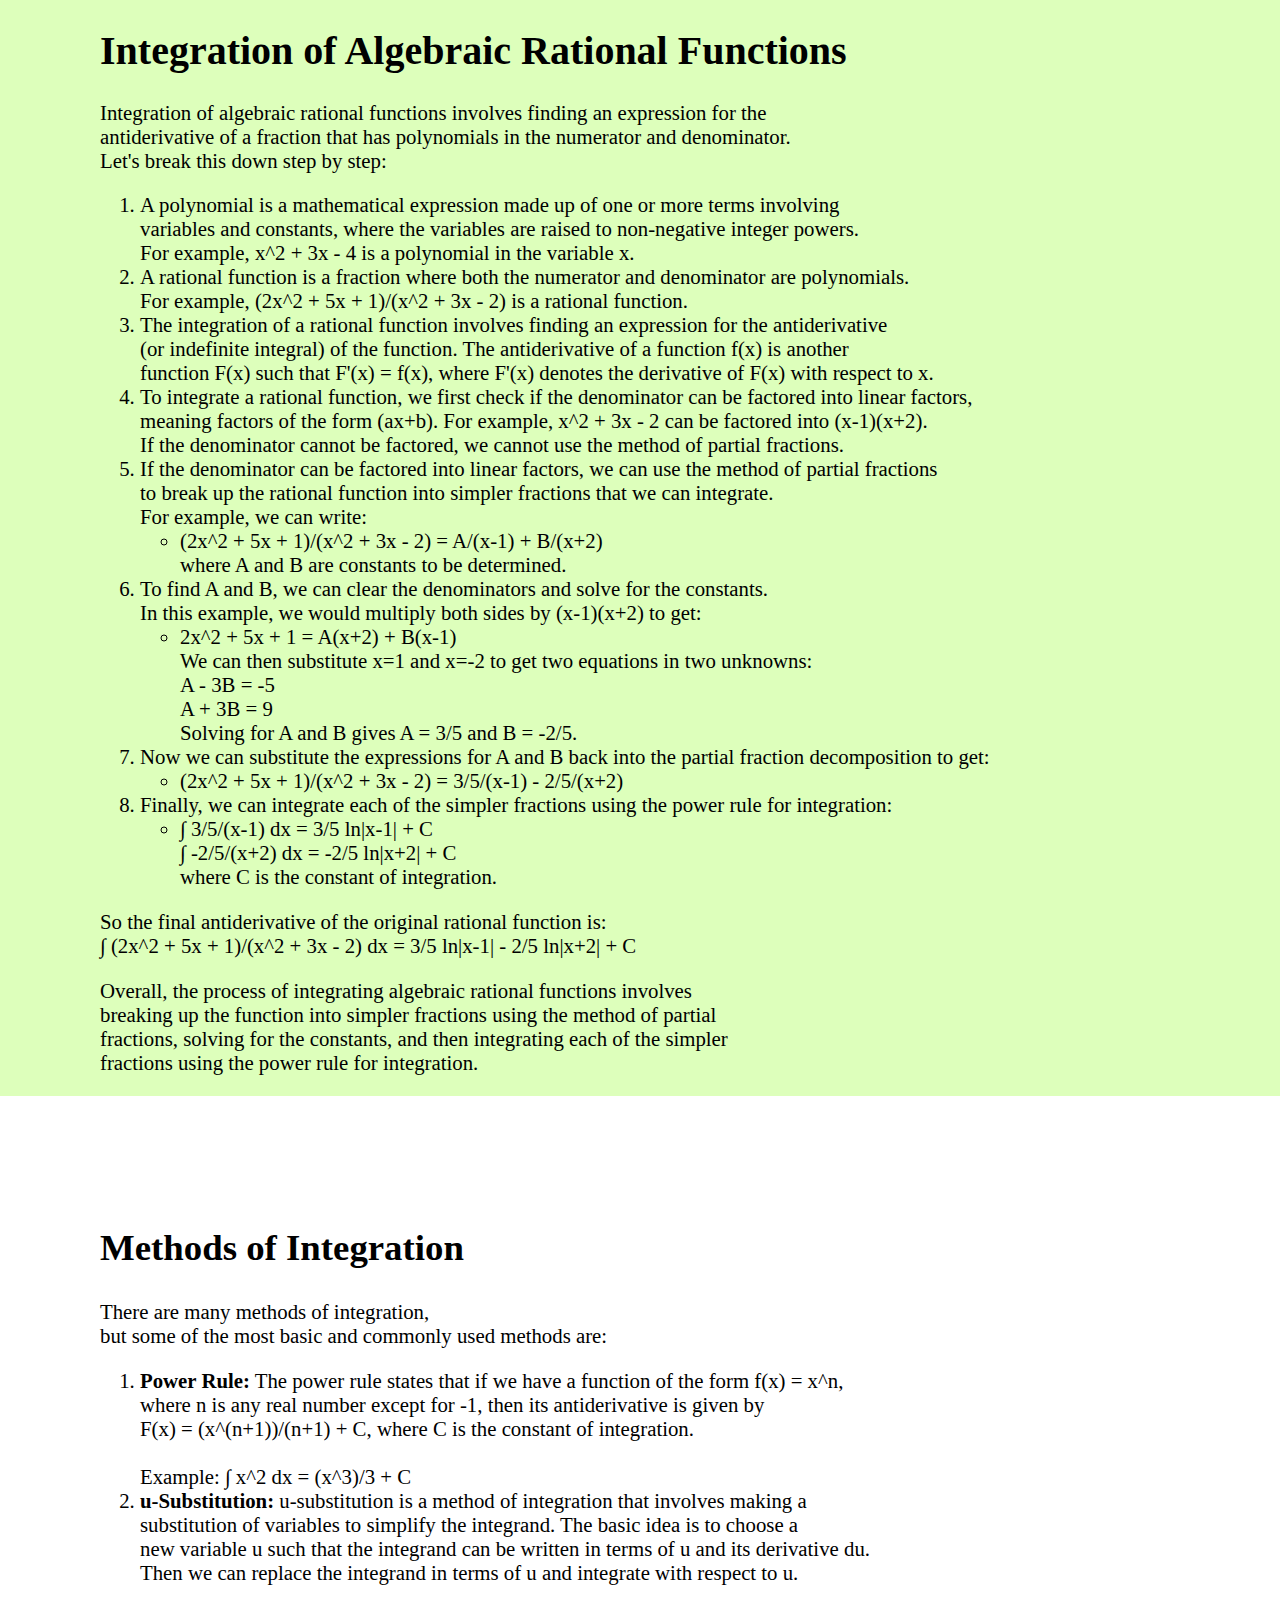
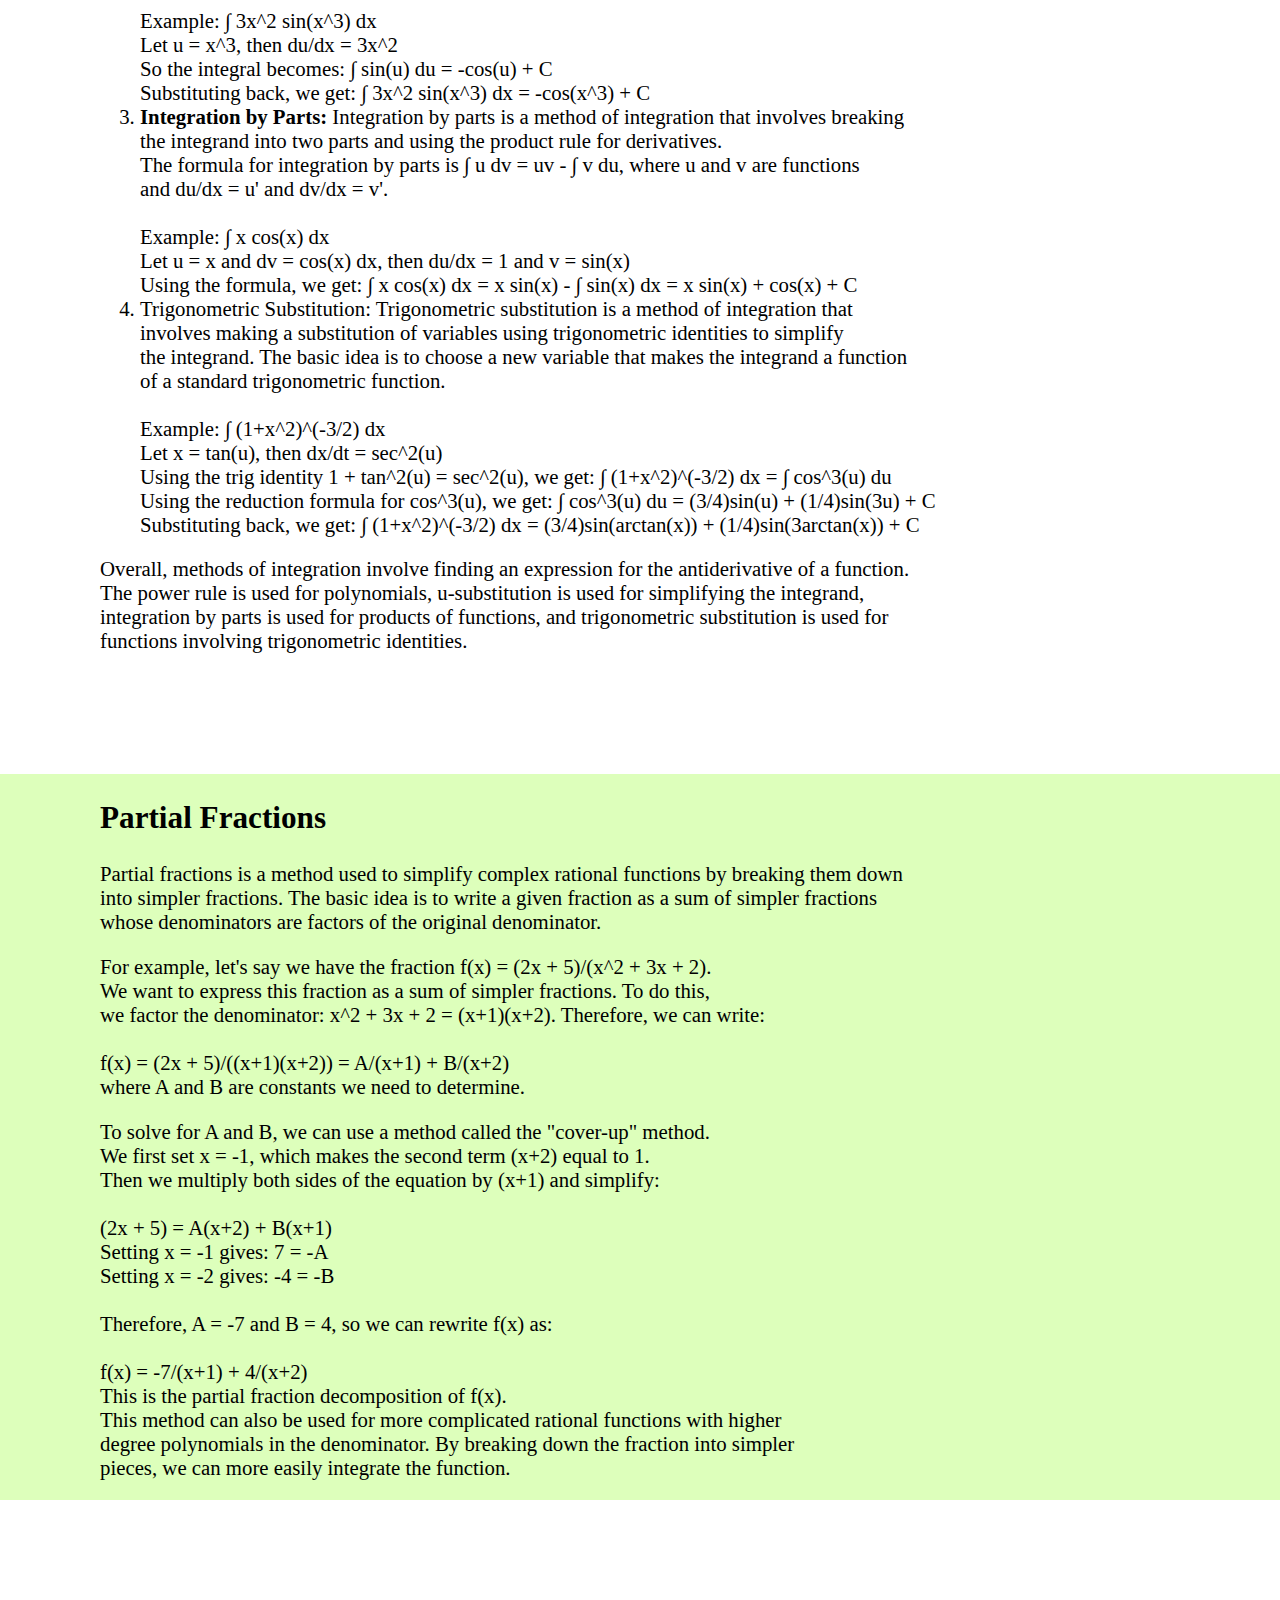
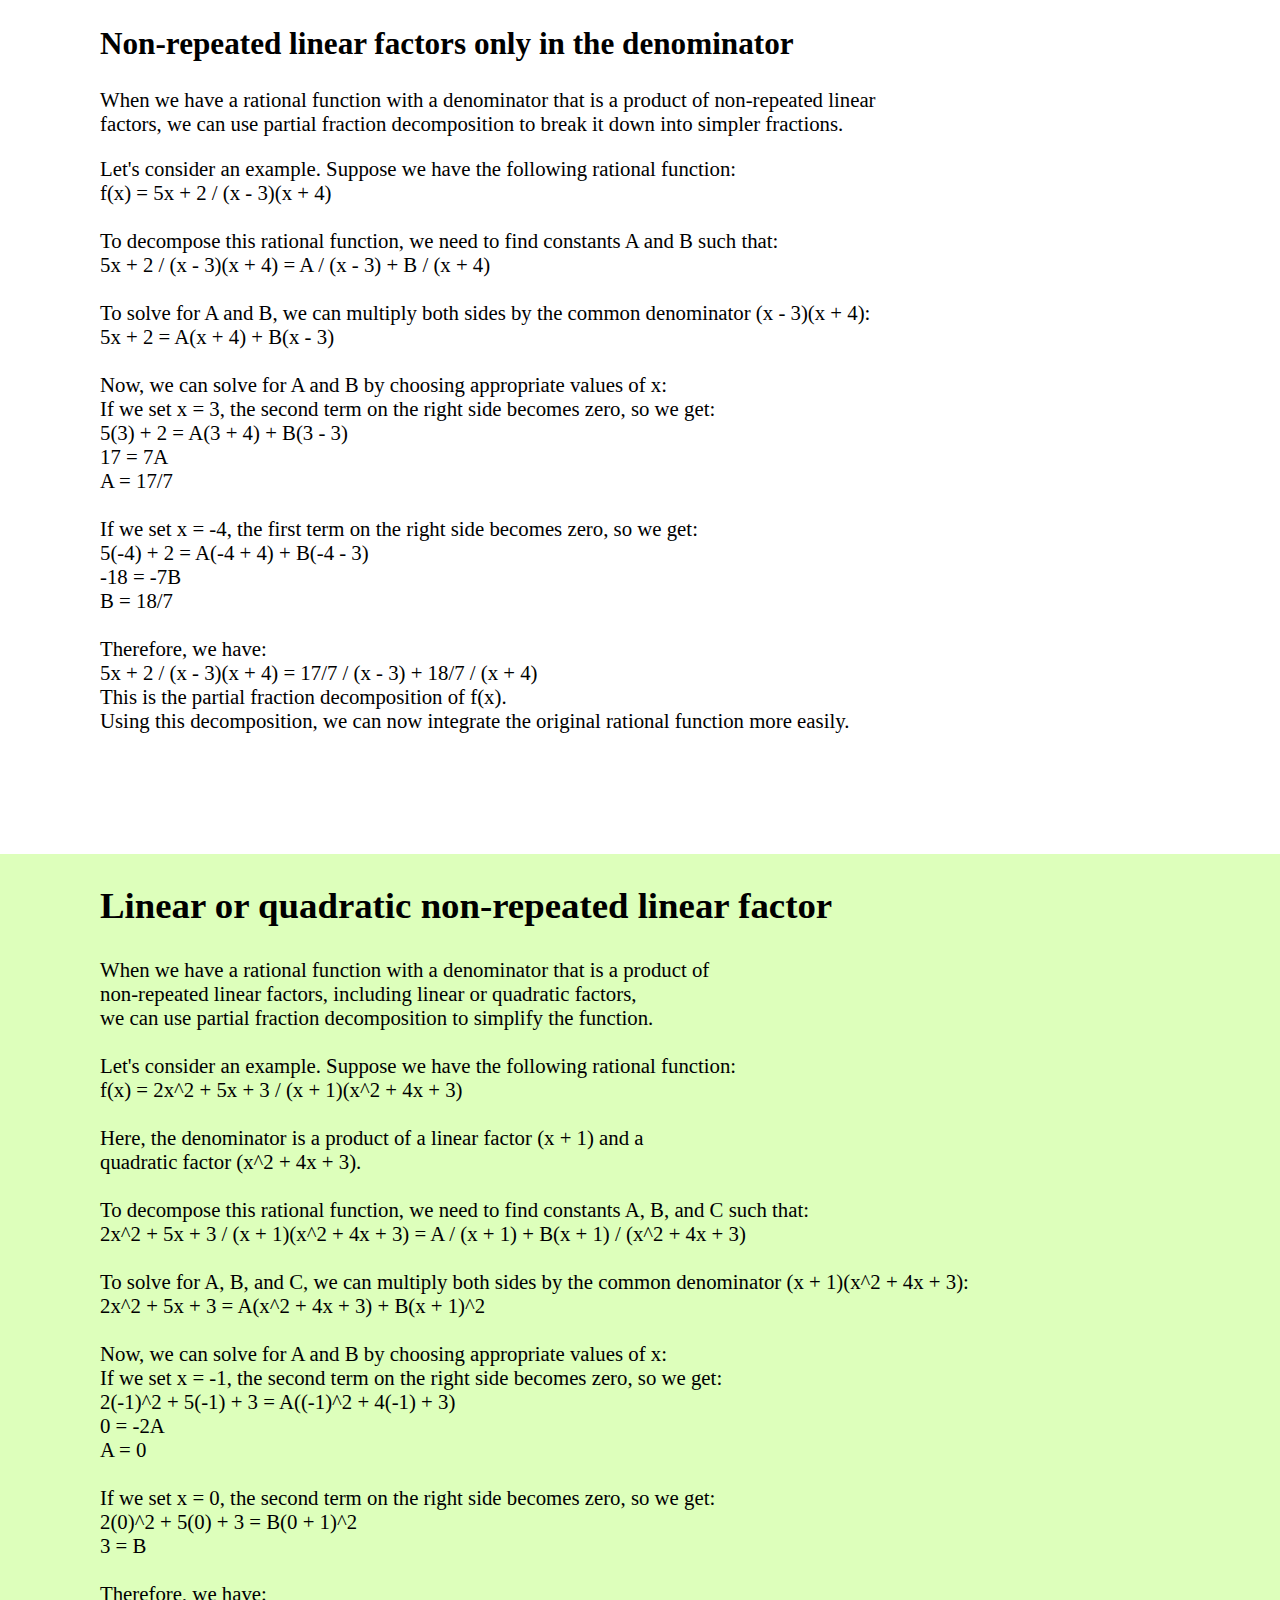
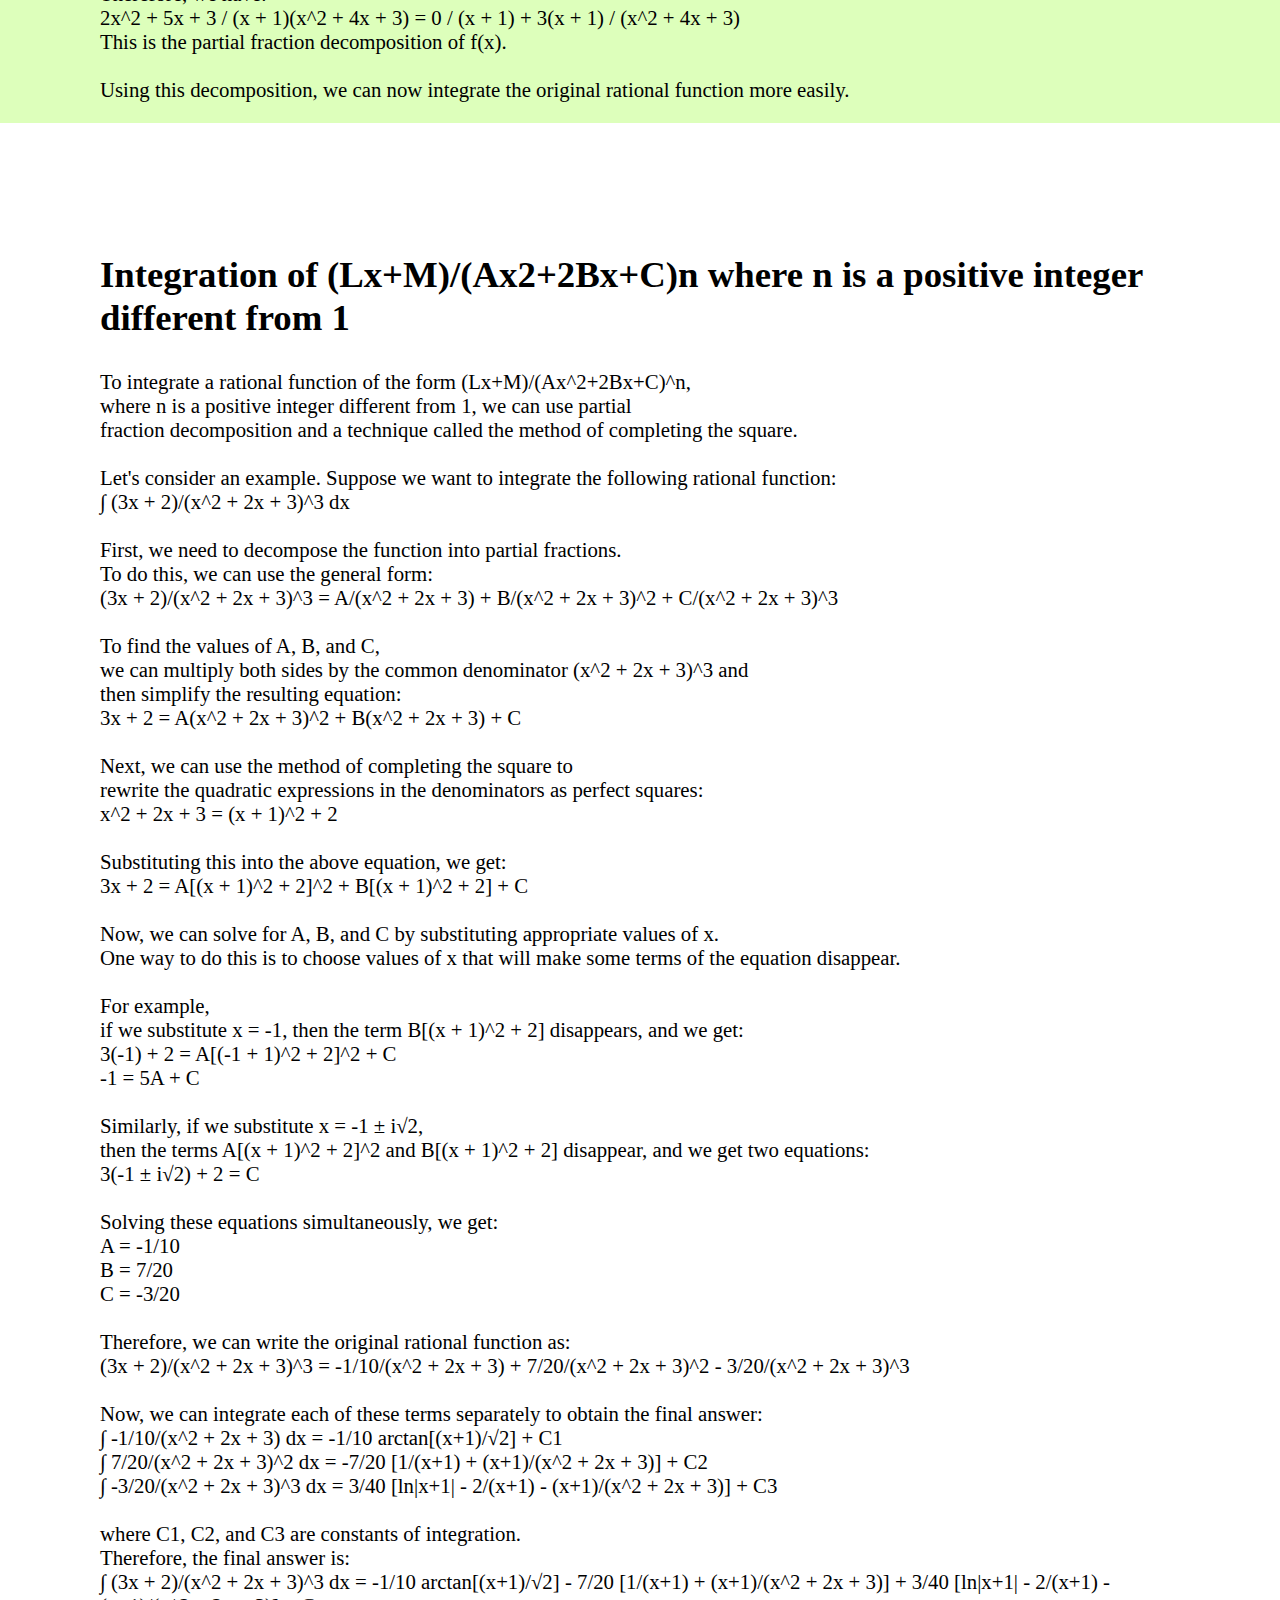
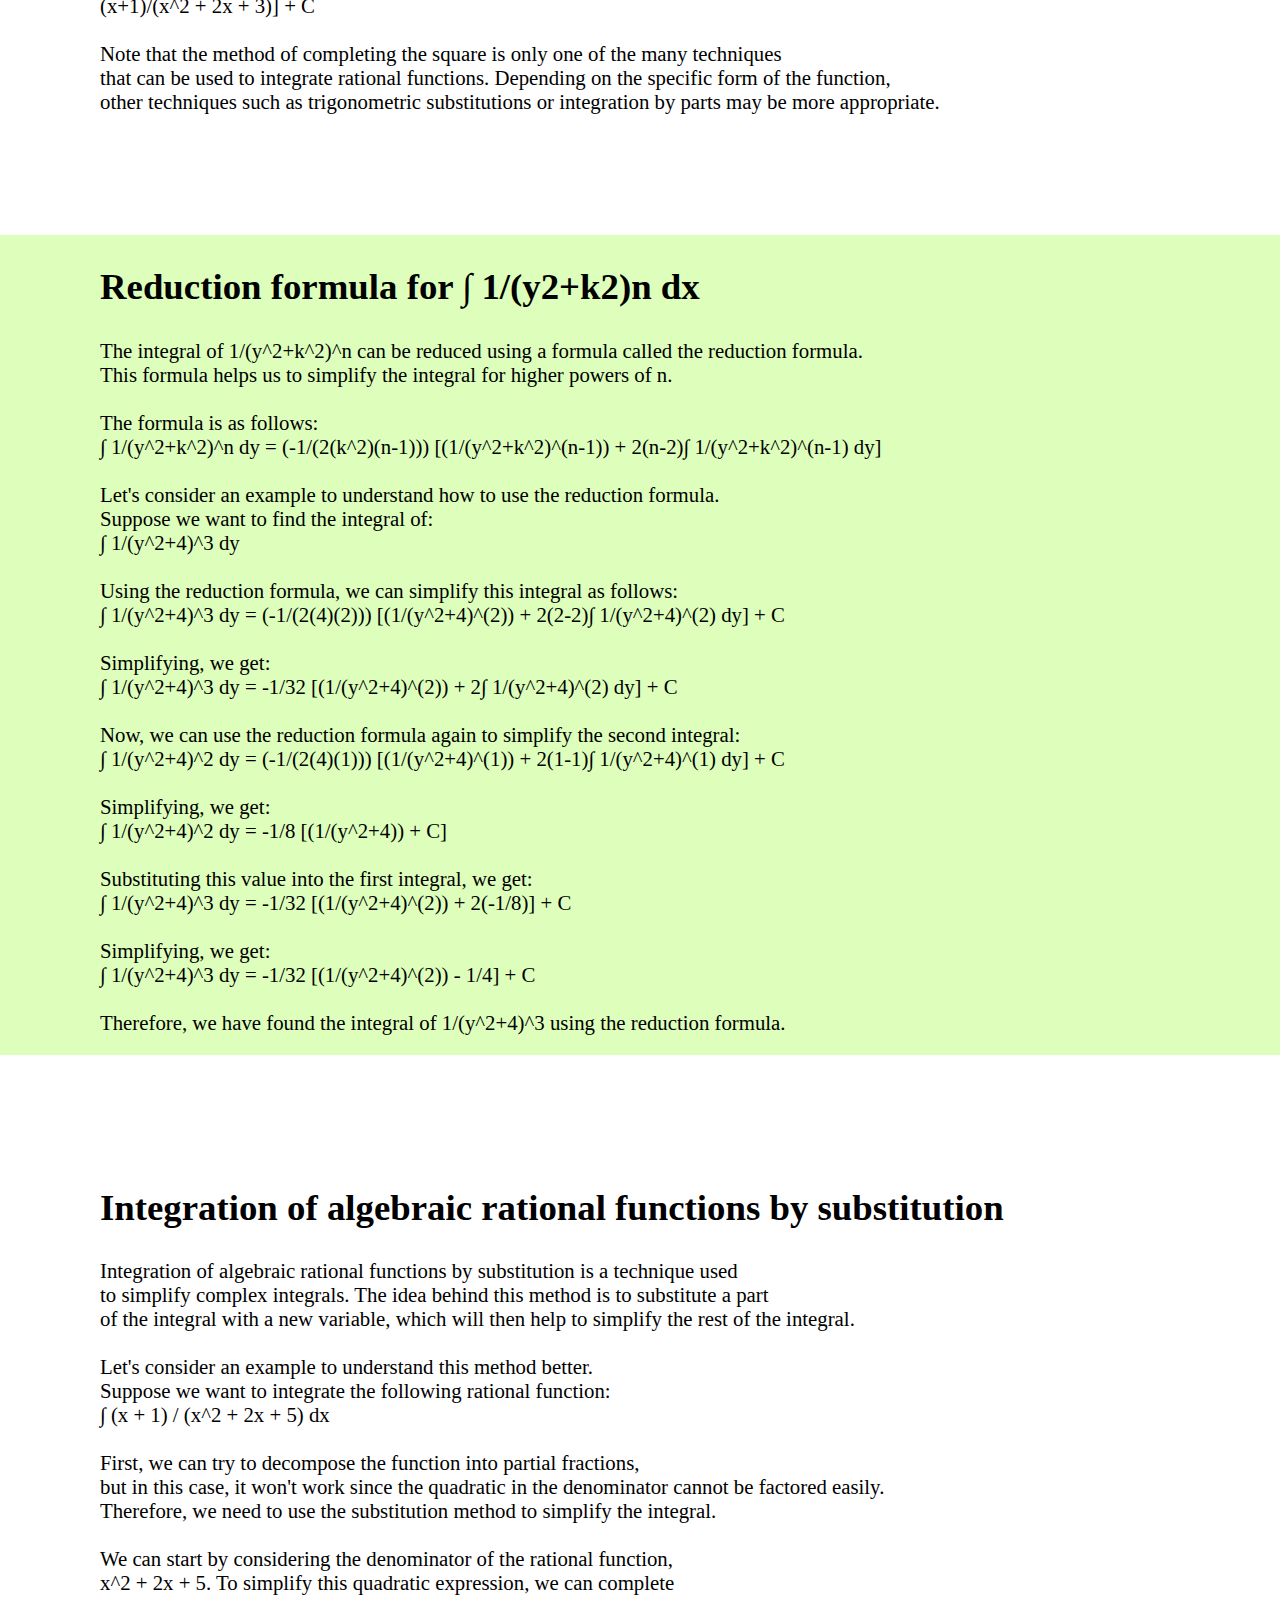
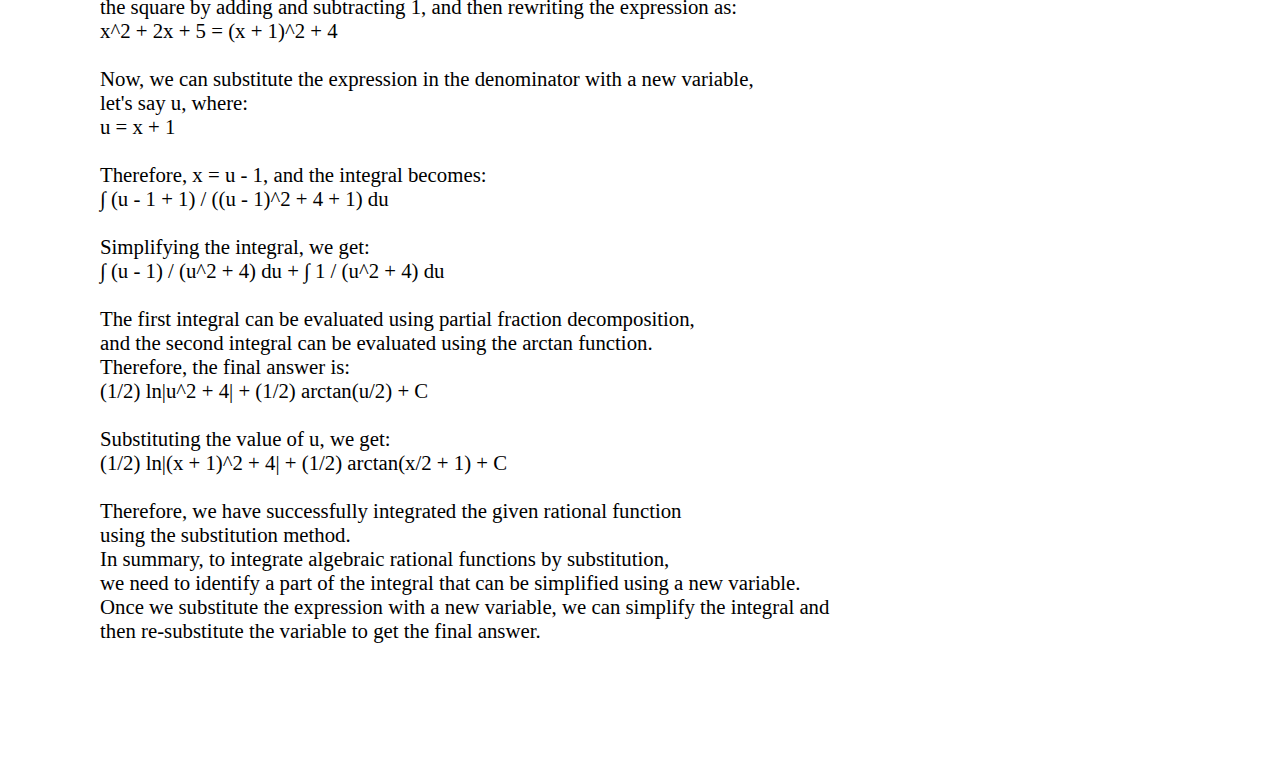
==== index.html @ 9a764263 "name of file changes" ====
<!DOCTYPE html>
<html lang="en">
<head>
    <meta charset="UTF-8">
    <title>Nyay D.G.</title>
    <link rel="stylesheet" href="styles.css">
</head>
<body>
    <div class="colored-section content-data">
        <h1>Integration of Algebraic Rational Functions</h1>
        <p>Integration of algebraic rational functions involves finding an expression for the <br>
            antiderivative of a fraction that has polynomials in the numerator and denominator. <br>
            Let's break this down step by step:
        </p>
        <ol>
            <li>A polynomial is a mathematical expression made up of one or more terms involving <br>
                variables and constants, where the variables are raised to non-negative integer powers. <br>
                For example, x^2 + 3x - 4 is a polynomial in the variable x.
            </li>
            <li>
                A rational function is a fraction where both the numerator and denominator are polynomials. <br>
                For example, (2x^2 + 5x + 1)/(x^2 + 3x - 2) is a rational function.
            </li>
            <li>
                The integration of a rational function involves finding an expression for the antiderivative <br>
                (or indefinite integral) of the function. The antiderivative of a function f(x) is another <br>
                function F(x) such that F'(x) = f(x), where F'(x) denotes the derivative of F(x) with respect to x.
            </li>
            <li>
                To integrate a rational function, we first check if the denominator can be factored into linear factors, <br>
                meaning factors of the form (ax+b). For example, x^2 + 3x - 2 can be factored into (x-1)(x+2). <br>
                If the denominator cannot be factored, we cannot use the method of partial fractions.
            </li>
            <li>
                If the denominator can be factored into linear factors, we can use the method of partial fractions <br>
                to break up the rational function into simpler fractions that we can integrate. <br>
                For example, we can write: <br>
                <ul>
                    <li>
                        (2x^2 + 5x + 1)/(x^2 + 3x - 2) = A/(x-1) + B/(x+2) <br>
                        where A and B are constants to be determined.
                    </li>
                </ul>
            </li>
            <li>
                To find A and B, we can clear the denominators and solve for the constants. <br>
                In this example, we would multiply both sides by (x-1)(x+2) to get:
                <ul>
                    <li>
                        2x^2 + 5x + 1 = A(x+2) + B(x-1) <br>
                        We can then substitute x=1 and x=-2 to get two equations in two unknowns: <br>
                        A - 3B = -5 <br>
                        A + 3B = 9 <br>
                        Solving for A and B gives A = 3/5 and B = -2/5.
                    </li>
                </ul>
            </li>
            <li>
                Now we can substitute the expressions for A and B back into the partial fraction decomposition to get:
                <ul>
                    <li>
                        (2x^2 + 5x + 1)/(x^2 + 3x - 2) = 3/5/(x-1) - 2/5/(x+2)
                    </li>
                </ul>
            </li>
            <li>
                Finally, we can integrate each of the simpler fractions using the power rule for integration:
                <ul>
                    <li>
                        ∫ 3/5/(x-1) dx = 3/5 ln|x-1| + C <br>
                        ∫ -2/5/(x+2) dx = -2/5 ln|x+2| + C <br>
                        where C is the constant of integration.
                    </li>
                </ul>
            </li>
        </ol>
        <p>
            So the final antiderivative of the original rational function is: <br>
            ∫ (2x^2 + 5x + 1)/(x^2 + 3x - 2) dx = 3/5 ln|x-1| - 2/5 ln|x+2| + C
        </p>
        <p>Overall, the process of integrating algebraic rational functions involves <br>
            breaking up the function into simpler fractions using the method of partial <br>
            fractions, solving for the constants, and then integrating each of the simpler <br>
            fractions using the power rule for integration.
        </p>
    </div>
    <div class="white-colored content-data">
        <h2 class="sub-heading">Methods of Integration</h2>
        <p>There are many methods of integration, <br>
            but some of the most basic and commonly used methods are:
        </p>
        <ol>
            <li>
                <strong>Power Rule:</strong> The power rule states that if we have a function of the form f(x) = x^n, <br>
                where n is any real number except for -1, then its antiderivative is given by <br>
                F(x) = (x^(n+1))/(n+1) + C, where C is the constant of integration. <br><br>

                Example: ∫ x^2 dx = (x^3)/3 + C
            </li>
            <li>
                <strong>u-Substitution:</strong> u-substitution is a method of integration that involves making a <br>
                substitution of variables to simplify the integrand. The basic idea is to choose a <br>
                new variable u such that the integrand can be written in terms of u and its derivative du. <br>
                Then we can replace the integrand in terms of u and integrate with respect to u. <br><br>

                Example: ∫ 3x^2 sin(x^3) dx <br>
                Let u = x^3, then du/dx = 3x^2 <br>
                So the integral becomes: ∫ sin(u) du = -cos(u) + C <br>
                Substituting back, we get: ∫ 3x^2 sin(x^3) dx = -cos(x^3) + C
            </li>
            <li>
                <strong>Integration by Parts:</strong> Integration by parts is a method of integration that involves breaking <br>
                the integrand into two parts and using the product rule for derivatives. <br>
                The formula for integration by parts is ∫ u dv = uv - ∫ v du, where u and v are functions <br>
                and du/dx = u' and dv/dx = v'. <br><br>

                Example: ∫ x cos(x) dx <br>
                Let u = x and dv = cos(x) dx, then du/dx = 1 and v = sin(x) <br>
                Using the formula, we get: ∫ x cos(x) dx = x sin(x) - ∫ sin(x) dx = x sin(x) + cos(x) + C
            </li>
            <li>
                Trigonometric Substitution: Trigonometric substitution is a method of integration that <br>
                involves making a substitution of variables using trigonometric identities to simplify <br>
                the integrand. The basic idea is to choose a new variable that makes the integrand a function <br>
                of a standard trigonometric function. <br><br>
                Example: ∫ (1+x^2)^(-3/2) dx <br>
                Let x = tan(u), then dx/dt = sec^2(u) <br>
                Using the trig identity 1 + tan^2(u) = sec^2(u), we get: ∫ (1+x^2)^(-3/2) dx = ∫ cos^3(u) du <br>
                Using the reduction formula for cos^3(u), we get: ∫ cos^3(u) du = (3/4)sin(u) + (1/4)sin(3u) + C <br>
                Substituting back, we get: ∫ (1+x^2)^(-3/2) dx = (3/4)sin(arctan(x)) + (1/4)sin(3arctan(x)) + C
            </li>
        </ol>
        <p>
            Overall, methods of integration involve finding an expression for the antiderivative of a function. <br>
            The power rule is used for polynomials, u-substitution is used for simplifying the integrand, <br>
            integration by parts is used for products of functions, and trigonometric substitution is used for <br>
            functions involving trigonometric identities.
        </p>
    </div>
    <div class="colored-section content-data">
        <h2>Partial Fractions</h2>
        <p>Partial fractions is a method used to simplify complex rational functions by breaking them down <br>
            into simpler fractions. The basic idea is to write a given fraction as a sum of simpler fractions <br>
            whose denominators are factors of the original denominator.
        </p>
        <p>For example, let's say we have the fraction f(x) = (2x + 5)/(x^2 + 3x + 2). <br>
            We want to express this fraction as a sum of simpler fractions. To do this, <br>
            we factor the denominator: x^2 + 3x + 2 = (x+1)(x+2). Therefore, we can write: <br><br>
            f(x) = (2x + 5)/((x+1)(x+2)) = A/(x+1) + B/(x+2) <br>
            where A and B are constants we need to determine.
        </p>
        <p>
            To solve for A and B, we can use a method called the "cover-up" method. <br>
            We first set x = -1, which makes the second term (x+2) equal to 1. <br>
            Then we multiply both sides of the equation by (x+1) and simplify: <br><br>

            (2x + 5) = A(x+2) + B(x+1) <br>
            Setting x = -1 gives: 7 = -A <br>
            Setting x = -2 gives: -4 = -B <br><br>

            Therefore, A = -7 and B = 4, so we can rewrite f(x) as: <br><br>

            f(x) = -7/(x+1) + 4/(x+2) <br>
            This is the partial fraction decomposition of f(x). <br>
            This method can also be used for more complicated rational functions with higher <br>
            degree polynomials in the denominator. By breaking down the fraction into simpler <br>
            pieces, we can more easily integrate the function.
        </p>
    </div>
    <div class="white-colored content-data">
        <h2>Non-repeated linear factors only in the denominator</h2>
        <p>
            When we have a rational function with a denominator that is a product of non-repeated linear <br>
            factors, we can use partial fraction decomposition to break it down into simpler fractions.
        </p>
        <p>
            Let's consider an example. Suppose we have the following rational function: <br>
            f(x) = 5x + 2 / (x - 3)(x + 4) <br><br>
                    
            To decompose this rational function, we need to find constants A and B such that: <br>      
            5x + 2 / (x - 3)(x + 4) = A / (x - 3) + B / (x + 4) <br><br>
                    
            To solve for A and B, we can multiply both sides by the common denominator (x - 3)(x + 4): <br>
            5x + 2 = A(x + 4) + B(x - 3) <br><br>
                    
            Now, we can solve for A and B by choosing appropriate values of x: <br>
                    
            If we set x = 3, the second term on the right side becomes zero, so we get: <br>
            5(3) + 2 = A(3 + 4) + B(3 - 3) <br>
                    
            17 = 7A <br>
                    
            A = 17/7 <br><br>
                    
            If we set x = -4, the first term on the right side becomes zero, so we get: <br>
            5(-4) + 2 = A(-4 + 4) + B(-4 - 3) <br>
                    
            -18 = -7B <br>
                    
            B = 18/7 <br><br>
                    
            Therefore, we have: <br>
            5x + 2 / (x - 3)(x + 4) = 17/7 / (x - 3) + 18/7 / (x + 4) <br>
                    
            This is the partial fraction decomposition of f(x). <br>
            Using this decomposition, we can now integrate the original rational function more easily.
        </p>
    </div>
    <div class="colored-section content-data">
        <h2 class="sub-heading">Linear or quadratic non-repeated linear factor</h2>
        <p>
            When we have a rational function with a denominator that is a product of <br>
            non-repeated linear factors, including linear or quadratic factors, <br>
            we can use partial fraction decomposition to simplify the function. <br><br>

            Let's consider an example. Suppose we have the following rational function: <br>
            f(x) = 2x^2 + 5x + 3 / (x + 1)(x^2 + 4x + 3) <br><br>

            Here, the denominator is a product of a linear factor (x + 1) and a <br>
            quadratic factor (x^2 + 4x + 3).<br><br>
        
            To decompose this rational function, we need to find constants A, B, and C such that:<br>
            2x^2 + 5x + 3 / (x + 1)(x^2 + 4x + 3) = A / (x + 1) + B(x + 1) / (x^2 + 4x + 3)<br><br>

            To solve for A, B, and C, we can multiply both sides by the common denominator (x + 1)(x^2 + 4x + 3):<br>
            2x^2 + 5x + 3 = A(x^2 + 4x + 3) + B(x + 1)^2<br><br>

            Now, we can solve for A and B by choosing appropriate values of x:<br>
            If we set x = -1, the second term on the right side becomes zero, so we get:<br>
            2(-1)^2 + 5(-1) + 3 = A((-1)^2 + 4(-1) + 3)<br>
            0 = -2A<br>
            A = 0<br><br>

            If we set x = 0, the second term on the right side becomes zero, so we get:<br>
            2(0)^2 + 5(0) + 3 = B(0 + 1)^2<br>
            3 = B<br><br>

            Therefore, we have:<br>
            2x^2 + 5x + 3 / (x + 1)(x^2 + 4x + 3) = 0 / (x + 1) + 3(x + 1) / (x^2 + 4x + 3)<br>
            This is the partial fraction decomposition of f(x).<br><br>

            Using this decomposition, we can now integrate the original rational function more easily.
        </p>
    </div>
    <div class="white-colored content-data">
        <h2 class="sub-heading">Integration of (Lx+M)/(Ax2+2Bx+C)n where n is a positive integer different from 1</h2>
         <p>
            To integrate a rational function of the form (Lx+M)/(Ax^2+2Bx+C)^n, <br>
            where n is a positive integer different from 1, we can use partial <br>
            fraction decomposition and a technique called the method of completing the square. <br><br>

            Let's consider an example. Suppose we want to integrate the following rational function:<br>
            ∫ (3x + 2)/(x^2 + 2x + 3)^3 dx<br><br>

            First, we need to decompose the function into partial fractions. <br>
            To do this, we can use the general form:<br>
            (3x + 2)/(x^2 + 2x + 3)^3 = A/(x^2 + 2x + 3) + B/(x^2 + 2x + 3)^2 + C/(x^2 + 2x + 3)^3<br><br>

            To find the values of A, B, and C, <br>
            we can multiply both sides by the common denominator (x^2 + 2x + 3)^3 and <br>
            then simplify the resulting equation:<br>
            3x + 2 = A(x^2 + 2x + 3)^2 + B(x^2 + 2x + 3) + C<br><br>

            Next, we can use the method of completing the square to <br>
            rewrite the quadratic expressions in the denominators as perfect squares:<br>
            x^2 + 2x + 3 = (x + 1)^2 + 2<br><br>

            Substituting this into the above equation, we get:<br>
            3x + 2 = A[(x + 1)^2 + 2]^2 + B[(x + 1)^2 + 2] + C<br><br>

            Now, we can solve for A, B, and C by substituting appropriate values of x. <br>
            One way to do this is to choose values of x that will make some terms of the equation disappear.<br><br>

            For example, <br>
            if we substitute x = -1, then the term B[(x + 1)^2 + 2] disappears, and we get:<br>
            3(-1) + 2 = A[(-1 + 1)^2 + 2]^2 + C<br>
            -1 = 5A + C<br><br>

            Similarly, if we substitute x = -1 ± i√2, <br>
            then the terms A[(x + 1)^2 + 2]^2 and B[(x + 1)^2 + 2] disappear, and we get two equations:<br>
            3(-1 ± i√2) + 2 = C<br><br>

            Solving these equations simultaneously, we get:<br>
            A = -1/10<br>
            B = 7/20<br>
            C = -3/20<br><br>

            Therefore, we can write the original rational function as:<br>
            (3x + 2)/(x^2 + 2x + 3)^3 = -1/10/(x^2 + 2x + 3) + 7/20/(x^2 + 2x + 3)^2 - 3/20/(x^2 + 2x + 3)^3<br><br>

            Now, we can integrate each of these terms separately to obtain the final answer:<br>
            ∫ -1/10/(x^2 + 2x + 3) dx = -1/10 arctan[(x+1)/√2] + C1<br>
            ∫ 7/20/(x^2 + 2x + 3)^2 dx = -7/20 [1/(x+1) + (x+1)/(x^2 + 2x + 3)] + C2<br>
            ∫ -3/20/(x^2 + 2x + 3)^3 dx = 3/40 [ln|x+1| - 2/(x+1) - (x+1)/(x^2 + 2x + 3)] + C3 <br><br>

            where C1, C2, and C3 are constants of integration.<br>
            Therefore, the final answer is:<br>
            ∫ (3x + 2)/(x^2 + 2x + 3)^3 dx = -1/10 arctan[(x+1)/√2] - 7/20 [1/(x+1) + (x+1)/(x^2 + 2x + 3)] + 3/40 [ln|x+1| - 2/(x+1) - (x+1)/(x^2 + 2x + 3)] + C<br><br>

            Note that the method of completing the square is only one of the many techniques <br>
            that can be used to integrate rational functions. Depending on the specific form of the function, <br>
            other techniques such as trigonometric substitutions or integration by parts may be more appropriate.
         </p>
    </div>
    <div class="colored-section content-data">
        <h2 class="sub-heading">Reduction formula for ∫ 1/(y2+k2)n dx</h2>
        <p>
            The integral of 1/(y^2+k^2)^n can be reduced using a formula called the reduction formula. <br>
            This formula helps us to simplify the integral for higher powers of n.<br><br>

            The formula is as follows:<br>
            ∫ 1/(y^2+k^2)^n dy = (-1/(2(k^2)(n-1))) [(1/(y^2+k^2)^(n-1)) + 2(n-2)∫ 1/(y^2+k^2)^(n-1) dy]<br><br>

            Let's consider an example to understand how to use the reduction formula. <br>
            Suppose we want to find the integral of:<br>
            ∫ 1/(y^2+4)^3 dy<br><br>

            Using the reduction formula, we can simplify this integral as follows:<br>
            ∫ 1/(y^2+4)^3 dy = (-1/(2(4)(2))) [(1/(y^2+4)^(2)) + 2(2-2)∫ 1/(y^2+4)^(2) dy] + C<br><br>

            Simplifying, we get:<br>
            ∫ 1/(y^2+4)^3 dy = -1/32 [(1/(y^2+4)^(2)) + 2∫ 1/(y^2+4)^(2) dy] + C<br><br>

            Now, we can use the reduction formula again to simplify the second integral:<br>
            ∫ 1/(y^2+4)^2 dy = (-1/(2(4)(1))) [(1/(y^2+4)^(1)) + 2(1-1)∫ 1/(y^2+4)^(1) dy] + C<br><br>

            Simplifying, we get:<br>
            ∫ 1/(y^2+4)^2 dy = -1/8 [(1/(y^2+4)) + C]<br><br>

            Substituting this value into the first integral, we get:<br>
            ∫ 1/(y^2+4)^3 dy = -1/32 [(1/(y^2+4)^(2)) + 2(-1/8)] + C<br><br>

            Simplifying, we get:<br>
            ∫ 1/(y^2+4)^3 dy = -1/32 [(1/(y^2+4)^(2)) - 1/4] + C<br><br>

            Therefore, we have found the integral of 1/(y^2+4)^3 using the reduction formula.
        </p>
    </div>
    <div class="white-colored content-data">
        <h2 class="sub-heading">Integration of algebraic rational functions by substitution</h2>
        <p>
            Integration of algebraic rational functions by substitution is a technique used <br>
            to simplify complex integrals. The idea behind this method is to substitute a part <br>
            of the integral with a new variable, which will then help to simplify the rest of the integral.<br><br>

            Let's consider an example to understand this method better. <br>
            Suppose we want to integrate the following rational function:<br>
            ∫ (x + 1) / (x^2 + 2x + 5) dx<br><br>

            First, we can try to decompose the function into partial fractions, <br>
            but in this case, it won't work since the quadratic in the denominator cannot be factored easily. <br>
            Therefore, we need to use the substitution method to simplify the integral.<br><br>

            We can start by considering the denominator of the rational function, <br>
            x^2 + 2x + 5. To simplify this quadratic expression, we can complete <br>
            the square by adding and subtracting 1, and then rewriting the expression as:<br>
            x^2 + 2x + 5 = (x + 1)^2 + 4<br><br>

            Now, we can substitute the expression in the denominator with a new variable, <br>
            let's say u, where:<br>
            u = x + 1<br><br>

            Therefore, x = u - 1, and the integral becomes:<br>
            ∫ (u - 1 + 1) / ((u - 1)^2 + 4 + 1) du<br><br>

            Simplifying the integral, we get:<br>
            ∫ (u - 1) / (u^2 + 4) du + ∫ 1 / (u^2 + 4) du<br><br>

            The first integral can be evaluated using partial fraction decomposition, <br>
            and the second integral can be evaluated using the arctan function. <br>
            Therefore, the final answer is:<br>
            (1/2) ln|u^2 + 4| + (1/2) arctan(u/2) + C<br><br>

            Substituting the value of u, we get:<br>
            (1/2) ln|(x + 1)^2 + 4| + (1/2) arctan(x/2 + 1) + C<br><br>

            Therefore, we have successfully integrated the given rational function <br>
            using the substitution method.<br>

            In summary, to integrate algebraic rational functions by substitution, <br>
            we need to identify a part of the integral that can be simplified using a new variable. <br>
            Once we substitute the expression with a new variable, we can simplify the integral and <br>
            then re-substitute the variable to get the final answer.
        </p>
    </div>
</body>
</html>
---- styles.css ----
body {
    margin: 0;    
    background-color: #DDFFBB;
}

h1 {
    font-size: 2.5rem;
}

.sub-heading {
    font-size: 2.3rem;
}

h3 {
    font-size: 1.6rem;
}

/*********************** CLASS SELECTORS **********************/

.content-data {
    font-size: 1.3rem;;
}

.colored-section {
    background-color: #DDFFBB;
    margin: 10px 100px;
}

.child {
    display: inline-block;
    padding: 1rem 1rem;
}

.example {
    font-weight: bold;
}

.first-child {
    padding: 0;
}

.parent {
    padding: 0;
    margin: 0;
}

.white-colored {
    background-color: #fff;
    padding: 100px 100px;
}
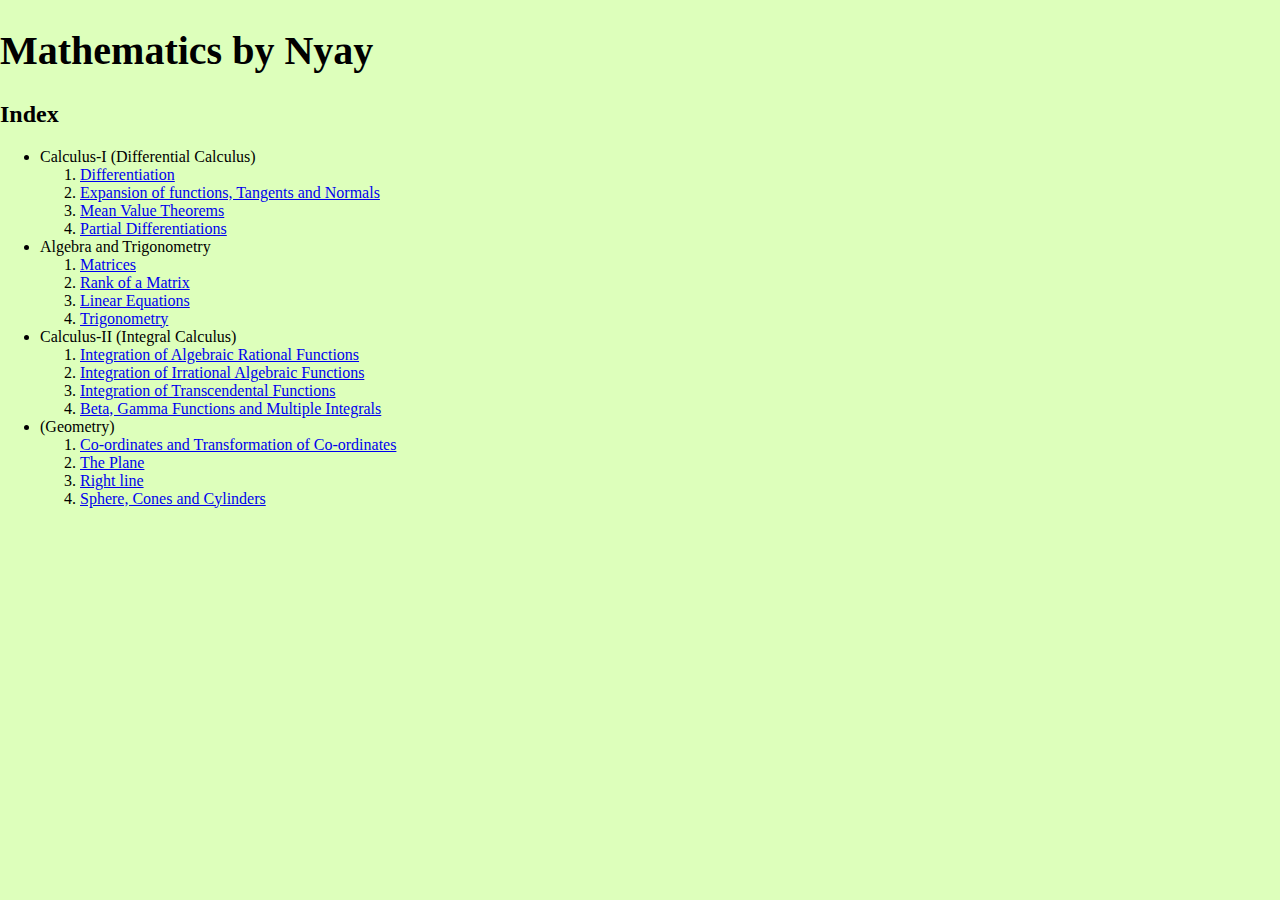
==== commit ff1f9f04: "paper 3rd whole notes completed version updated 01" ====
--- a/index.html
+++ b/index.html
@@ -6,382 +6,79 @@
     <link rel="stylesheet" href="styles.css">
 </head>
 <body>
-    <div class="colored-section content-data">
-        <h1>Integration of Algebraic Rational Functions</h1>
-        <p>Integration of algebraic rational functions involves finding an expression for the <br>
-            antiderivative of a fraction that has polynomials in the numerator and denominator. <br>
-            Let's break this down step by step:
-        </p>
-        <ol>
-            <li>A polynomial is a mathematical expression made up of one or more terms involving <br>
-                variables and constants, where the variables are raised to non-negative integer powers. <br>
-                For example, x^2 + 3x - 4 is a polynomial in the variable x.
-            </li>
-            <li>
-                A rational function is a fraction where both the numerator and denominator are polynomials. <br>
-                For example, (2x^2 + 5x + 1)/(x^2 + 3x - 2) is a rational function.
-            </li>
-            <li>
-                The integration of a rational function involves finding an expression for the antiderivative <br>
-                (or indefinite integral) of the function. The antiderivative of a function f(x) is another <br>
-                function F(x) such that F'(x) = f(x), where F'(x) denotes the derivative of F(x) with respect to x.
-            </li>
-            <li>
-                To integrate a rational function, we first check if the denominator can be factored into linear factors, <br>
-                meaning factors of the form (ax+b). For example, x^2 + 3x - 2 can be factored into (x-1)(x+2). <br>
-                If the denominator cannot be factored, we cannot use the method of partial fractions.
-            </li>
-            <li>
-                If the denominator can be factored into linear factors, we can use the method of partial fractions <br>
-                to break up the rational function into simpler fractions that we can integrate. <br>
-                For example, we can write: <br>
-                <ul>
-                    <li>
-                        (2x^2 + 5x + 1)/(x^2 + 3x - 2) = A/(x-1) + B/(x+2) <br>
-                        where A and B are constants to be determined.
-                    </li>
-                </ul>
-            </li>
-            <li>
-                To find A and B, we can clear the denominators and solve for the constants. <br>
-                In this example, we would multiply both sides by (x-1)(x+2) to get:
-                <ul>
-                    <li>
-                        2x^2 + 5x + 1 = A(x+2) + B(x-1) <br>
-                        We can then substitute x=1 and x=-2 to get two equations in two unknowns: <br>
-                        A - 3B = -5 <br>
-                        A + 3B = 9 <br>
-                        Solving for A and B gives A = 3/5 and B = -2/5.
-                    </li>
-                </ul>
-            </li>
-            <li>
-                Now we can substitute the expressions for A and B back into the partial fraction decomposition to get:
-                <ul>
-                    <li>
-                        (2x^2 + 5x + 1)/(x^2 + 3x - 2) = 3/5/(x-1) - 2/5/(x+2)
-                    </li>
-                </ul>
-            </li>
-            <li>
-                Finally, we can integrate each of the simpler fractions using the power rule for integration:
-                <ul>
-                    <li>
-                        ∫ 3/5/(x-1) dx = 3/5 ln|x-1| + C <br>
-                        ∫ -2/5/(x+2) dx = -2/5 ln|x+2| + C <br>
-                        where C is the constant of integration.
-                    </li>
-                </ul>
-            </li>
-        </ol>
-        <p>
-            So the final antiderivative of the original rational function is: <br>
-            ∫ (2x^2 + 5x + 1)/(x^2 + 3x - 2) dx = 3/5 ln|x-1| - 2/5 ln|x+2| + C
-        </p>
-        <p>Overall, the process of integrating algebraic rational functions involves <br>
-            breaking up the function into simpler fractions using the method of partial <br>
-            fractions, solving for the constants, and then integrating each of the simpler <br>
-            fractions using the power rule for integration.
-        </p>
-    </div>
-    <div class="white-colored content-data">
-        <h2 class="sub-heading">Methods of Integration</h2>
-        <p>There are many methods of integration, <br>
-            but some of the most basic and commonly used methods are:
-        </p>
-        <ol>
-            <li>
-                <strong>Power Rule:</strong> The power rule states that if we have a function of the form f(x) = x^n, <br>
-                where n is any real number except for -1, then its antiderivative is given by <br>
-                F(x) = (x^(n+1))/(n+1) + C, where C is the constant of integration. <br><br>
+    <h1>Mathematics by Nyay</h1>
+    <h2>Index</h2>
+    <ul>
+        <li>
+            Calculus-I (Differential Calculus)
+            <ol>
+                <li>
+                    <a href="#">Differentiation</a>
+                </li>
+                <li>
+                    <a href="#">Expansion of functions, Tangents and Normals</a>
+                </li>
+                <li>
+                    <a href="#">Mean Value Theorems</a>
+                </li>
+                <li>
+                    <a href="#"> Partial Differentiations</a>
+                </li>
+            </ol>
+        </li>
+        <li>
+            Algebra and Trigonometry
+            <ol>
+                <li>
+                    <a href="#">Matrices</a>
+                </li>
+                <li>
+                    <a href="#">Rank of a Matrix</a>
+                </li>
+                <li>
+                    <a href="#">Linear Equations
+                    </a>
+                </li>
+                <li>
+                    <a href="#">Trigonometry</a>
+                </li>
+            </ol>
+        </li>
+        <li>
+            Calculus-II (Integral Calculus)
+            <ol>
+                <li>
+                    <a href="math-paperIII-unit01.html">Integration of Algebraic Rational Functions</a>
+                </li>
+                <li>
+                    <a href="math-paperIII-unit02.html">Integration of Irrational Algebraic Functions</a>
+                </li>
+                <li>
+                    <a href="math-paperIII-unit03.html">Integration of Transcendental Functions</a>
+                </li>
+                <li>
+                    <a href="math-paperIII-unit04.html">Beta, Gamma Functions and Multiple Integrals</a>
+                </li>
+            </ol>
+        </li>
+        <li>
+            (Geometry)
+            <ol>
+                <li>
+                    <a href="#">Co-ordinates and Transformation of Co-ordinates</a>
+                </li>
+                <li>
+                    <a href="#"> The Plane</a>
+                </li>
+                <li>
+                    <a href="#">Right line</a>
+                </li>
+                <li>
+                    <a href="#">Sphere, Cones and Cylinders</a>
+                </li>
+            </ol>
+        </li>
+    </ul>
 
-                Example: ∫ x^2 dx = (x^3)/3 + C
-            </li>
-            <li>
-                <strong>u-Substitution:</strong> u-substitution is a method of integration that involves making a <br>
-                substitution of variables to simplify the integrand. The basic idea is to choose a <br>
-                new variable u such that the integrand can be written in terms of u and its derivative du. <br>
-                Then we can replace the integrand in terms of u and integrate with respect to u. <br><br>
-
-                Example: ∫ 3x^2 sin(x^3) dx <br>
-                Let u = x^3, then du/dx = 3x^2 <br>
-                So the integral becomes: ∫ sin(u) du = -cos(u) + C <br>
-                Substituting back, we get: ∫ 3x^2 sin(x^3) dx = -cos(x^3) + C
-            </li>
-            <li>
-                <strong>Integration by Parts:</strong> Integration by parts is a method of integration that involves breaking <br>
-                the integrand into two parts and using the product rule for derivatives. <br>
-                The formula for integration by parts is ∫ u dv = uv - ∫ v du, where u and v are functions <br>
-                and du/dx = u' and dv/dx = v'. <br><br>
-
-                Example: ∫ x cos(x) dx <br>
-                Let u = x and dv = cos(x) dx, then du/dx = 1 and v = sin(x) <br>
-                Using the formula, we get: ∫ x cos(x) dx = x sin(x) - ∫ sin(x) dx = x sin(x) + cos(x) + C
-            </li>
-            <li>
-                Trigonometric Substitution: Trigonometric substitution is a method of integration that <br>
-                involves making a substitution of variables using trigonometric identities to simplify <br>
-                the integrand. The basic idea is to choose a new variable that makes the integrand a function <br>
-                of a standard trigonometric function. <br><br>
-                Example: ∫ (1+x^2)^(-3/2) dx <br>
-                Let x = tan(u), then dx/dt = sec^2(u) <br>
-                Using the trig identity 1 + tan^2(u) = sec^2(u), we get: ∫ (1+x^2)^(-3/2) dx = ∫ cos^3(u) du <br>
-                Using the reduction formula for cos^3(u), we get: ∫ cos^3(u) du = (3/4)sin(u) + (1/4)sin(3u) + C <br>
-                Substituting back, we get: ∫ (1+x^2)^(-3/2) dx = (3/4)sin(arctan(x)) + (1/4)sin(3arctan(x)) + C
-            </li>
-        </ol>
-        <p>
-            Overall, methods of integration involve finding an expression for the antiderivative of a function. <br>
-            The power rule is used for polynomials, u-substitution is used for simplifying the integrand, <br>
-            integration by parts is used for products of functions, and trigonometric substitution is used for <br>
-            functions involving trigonometric identities.
-        </p>
-    </div>
-    <div class="colored-section content-data">
-        <h2>Partial Fractions</h2>
-        <p>Partial fractions is a method used to simplify complex rational functions by breaking them down <br>
-            into simpler fractions. The basic idea is to write a given fraction as a sum of simpler fractions <br>
-            whose denominators are factors of the original denominator.
-        </p>
-        <p>For example, let's say we have the fraction f(x) = (2x + 5)/(x^2 + 3x + 2). <br>
-            We want to express this fraction as a sum of simpler fractions. To do this, <br>
-            we factor the denominator: x^2 + 3x + 2 = (x+1)(x+2). Therefore, we can write: <br><br>
-            f(x) = (2x + 5)/((x+1)(x+2)) = A/(x+1) + B/(x+2) <br>
-            where A and B are constants we need to determine.
-        </p>
-        <p>
-            To solve for A and B, we can use a method called the "cover-up" method. <br>
-            We first set x = -1, which makes the second term (x+2) equal to 1. <br>
-            Then we multiply both sides of the equation by (x+1) and simplify: <br><br>
-
-            (2x + 5) = A(x+2) + B(x+1) <br>
-            Setting x = -1 gives: 7 = -A <br>
-            Setting x = -2 gives: -4 = -B <br><br>
-
-            Therefore, A = -7 and B = 4, so we can rewrite f(x) as: <br><br>
-
-            f(x) = -7/(x+1) + 4/(x+2) <br>
-            This is the partial fraction decomposition of f(x). <br>
-            This method can also be used for more complicated rational functions with higher <br>
-            degree polynomials in the denominator. By breaking down the fraction into simpler <br>
-            pieces, we can more easily integrate the function.
-        </p>
-    </div>
-    <div class="white-colored content-data">
-        <h2>Non-repeated linear factors only in the denominator</h2>
-        <p>
-            When we have a rational function with a denominator that is a product of non-repeated linear <br>
-            factors, we can use partial fraction decomposition to break it down into simpler fractions.
-        </p>
-        <p>
-            Let's consider an example. Suppose we have the following rational function: <br>
-            f(x) = 5x + 2 / (x - 3)(x + 4) <br><br>
-                    
-            To decompose this rational function, we need to find constants A and B such that: <br>      
-            5x + 2 / (x - 3)(x + 4) = A / (x - 3) + B / (x + 4) <br><br>
-                    
-            To solve for A and B, we can multiply both sides by the common denominator (x - 3)(x + 4): <br>
-            5x + 2 = A(x + 4) + B(x - 3) <br><br>
-                    
-            Now, we can solve for A and B by choosing appropriate values of x: <br>
-                    
-            If we set x = 3, the second term on the right side becomes zero, so we get: <br>
-            5(3) + 2 = A(3 + 4) + B(3 - 3) <br>
-                    
-            17 = 7A <br>
-                    
-            A = 17/7 <br><br>
-                    
-            If we set x = -4, the first term on the right side becomes zero, so we get: <br>
-            5(-4) + 2 = A(-4 + 4) + B(-4 - 3) <br>
-                    
-            -18 = -7B <br>
-                    
-            B = 18/7 <br><br>
-                    
-            Therefore, we have: <br>
-            5x + 2 / (x - 3)(x + 4) = 17/7 / (x - 3) + 18/7 / (x + 4) <br>
-                    
-            This is the partial fraction decomposition of f(x). <br>
-            Using this decomposition, we can now integrate the original rational function more easily.
-        </p>
-    </div>
-    <div class="colored-section content-data">
-        <h2 class="sub-heading">Linear or quadratic non-repeated linear factor</h2>
-        <p>
-            When we have a rational function with a denominator that is a product of <br>
-            non-repeated linear factors, including linear or quadratic factors, <br>
-            we can use partial fraction decomposition to simplify the function. <br><br>
-
-            Let's consider an example. Suppose we have the following rational function: <br>
-            f(x) = 2x^2 + 5x + 3 / (x + 1)(x^2 + 4x + 3) <br><br>
-
-            Here, the denominator is a product of a linear factor (x + 1) and a <br>
-            quadratic factor (x^2 + 4x + 3).<br><br>
-        
-            To decompose this rational function, we need to find constants A, B, and C such that:<br>
-            2x^2 + 5x + 3 / (x + 1)(x^2 + 4x + 3) = A / (x + 1) + B(x + 1) / (x^2 + 4x + 3)<br><br>
-
-            To solve for A, B, and C, we can multiply both sides by the common denominator (x + 1)(x^2 + 4x + 3):<br>
-            2x^2 + 5x + 3 = A(x^2 + 4x + 3) + B(x + 1)^2<br><br>
-
-            Now, we can solve for A and B by choosing appropriate values of x:<br>
-            If we set x = -1, the second term on the right side becomes zero, so we get:<br>
-            2(-1)^2 + 5(-1) + 3 = A((-1)^2 + 4(-1) + 3)<br>
-            0 = -2A<br>
-            A = 0<br><br>
-
-            If we set x = 0, the second term on the right side becomes zero, so we get:<br>
-            2(0)^2 + 5(0) + 3 = B(0 + 1)^2<br>
-            3 = B<br><br>
-
-            Therefore, we have:<br>
-            2x^2 + 5x + 3 / (x + 1)(x^2 + 4x + 3) = 0 / (x + 1) + 3(x + 1) / (x^2 + 4x + 3)<br>
-            This is the partial fraction decomposition of f(x).<br><br>
-
-            Using this decomposition, we can now integrate the original rational function more easily.
-        </p>
-    </div>
-    <div class="white-colored content-data">
-        <h2 class="sub-heading">Integration of (Lx+M)/(Ax2+2Bx+C)n where n is a positive integer different from 1</h2>
-         <p>
-            To integrate a rational function of the form (Lx+M)/(Ax^2+2Bx+C)^n, <br>
-            where n is a positive integer different from 1, we can use partial <br>
-            fraction decomposition and a technique called the method of completing the square. <br><br>
-
-            Let's consider an example. Suppose we want to integrate the following rational function:<br>
-            ∫ (3x + 2)/(x^2 + 2x + 3)^3 dx<br><br>
-
-            First, we need to decompose the function into partial fractions. <br>
-            To do this, we can use the general form:<br>
-            (3x + 2)/(x^2 + 2x + 3)^3 = A/(x^2 + 2x + 3) + B/(x^2 + 2x + 3)^2 + C/(x^2 + 2x + 3)^3<br><br>
-
-            To find the values of A, B, and C, <br>
-            we can multiply both sides by the common denominator (x^2 + 2x + 3)^3 and <br>
-            then simplify the resulting equation:<br>
-            3x + 2 = A(x^2 + 2x + 3)^2 + B(x^2 + 2x + 3) + C<br><br>
-
-            Next, we can use the method of completing the square to <br>
-            rewrite the quadratic expressions in the denominators as perfect squares:<br>
-            x^2 + 2x + 3 = (x + 1)^2 + 2<br><br>
-
-            Substituting this into the above equation, we get:<br>
-            3x + 2 = A[(x + 1)^2 + 2]^2 + B[(x + 1)^2 + 2] + C<br><br>
-
-            Now, we can solve for A, B, and C by substituting appropriate values of x. <br>
-            One way to do this is to choose values of x that will make some terms of the equation disappear.<br><br>
-
-            For example, <br>
-            if we substitute x = -1, then the term B[(x + 1)^2 + 2] disappears, and we get:<br>
-            3(-1) + 2 = A[(-1 + 1)^2 + 2]^2 + C<br>
-            -1 = 5A + C<br><br>
-
-            Similarly, if we substitute x = -1 ± i√2, <br>
-            then the terms A[(x + 1)^2 + 2]^2 and B[(x + 1)^2 + 2] disappear, and we get two equations:<br>
-            3(-1 ± i√2) + 2 = C<br><br>
-
-            Solving these equations simultaneously, we get:<br>
-            A = -1/10<br>
-            B = 7/20<br>
-            C = -3/20<br><br>
-
-            Therefore, we can write the original rational function as:<br>
-            (3x + 2)/(x^2 + 2x + 3)^3 = -1/10/(x^2 + 2x + 3) + 7/20/(x^2 + 2x + 3)^2 - 3/20/(x^2 + 2x + 3)^3<br><br>
-
-            Now, we can integrate each of these terms separately to obtain the final answer:<br>
-            ∫ -1/10/(x^2 + 2x + 3) dx = -1/10 arctan[(x+1)/√2] + C1<br>
-            ∫ 7/20/(x^2 + 2x + 3)^2 dx = -7/20 [1/(x+1) + (x+1)/(x^2 + 2x + 3)] + C2<br>
-            ∫ -3/20/(x^2 + 2x + 3)^3 dx = 3/40 [ln|x+1| - 2/(x+1) - (x+1)/(x^2 + 2x + 3)] + C3 <br><br>
-
-            where C1, C2, and C3 are constants of integration.<br>
-            Therefore, the final answer is:<br>
-            ∫ (3x + 2)/(x^2 + 2x + 3)^3 dx = -1/10 arctan[(x+1)/√2] - 7/20 [1/(x+1) + (x+1)/(x^2 + 2x + 3)] + 3/40 [ln|x+1| - 2/(x+1) - (x+1)/(x^2 + 2x + 3)] + C<br><br>
-
-            Note that the method of completing the square is only one of the many techniques <br>
-            that can be used to integrate rational functions. Depending on the specific form of the function, <br>
-            other techniques such as trigonometric substitutions or integration by parts may be more appropriate.
-         </p>
-    </div>
-    <div class="colored-section content-data">
-        <h2 class="sub-heading">Reduction formula for ∫ 1/(y2+k2)n dx</h2>
-        <p>
-            The integral of 1/(y^2+k^2)^n can be reduced using a formula called the reduction formula. <br>
-            This formula helps us to simplify the integral for higher powers of n.<br><br>
-
-            The formula is as follows:<br>
-            ∫ 1/(y^2+k^2)^n dy = (-1/(2(k^2)(n-1))) [(1/(y^2+k^2)^(n-1)) + 2(n-2)∫ 1/(y^2+k^2)^(n-1) dy]<br><br>
-
-            Let's consider an example to understand how to use the reduction formula. <br>
-            Suppose we want to find the integral of:<br>
-            ∫ 1/(y^2+4)^3 dy<br><br>
-
-            Using the reduction formula, we can simplify this integral as follows:<br>
-            ∫ 1/(y^2+4)^3 dy = (-1/(2(4)(2))) [(1/(y^2+4)^(2)) + 2(2-2)∫ 1/(y^2+4)^(2) dy] + C<br><br>
-
-            Simplifying, we get:<br>
-            ∫ 1/(y^2+4)^3 dy = -1/32 [(1/(y^2+4)^(2)) + 2∫ 1/(y^2+4)^(2) dy] + C<br><br>
-
-            Now, we can use the reduction formula again to simplify the second integral:<br>
-            ∫ 1/(y^2+4)^2 dy = (-1/(2(4)(1))) [(1/(y^2+4)^(1)) + 2(1-1)∫ 1/(y^2+4)^(1) dy] + C<br><br>
-
-            Simplifying, we get:<br>
-            ∫ 1/(y^2+4)^2 dy = -1/8 [(1/(y^2+4)) + C]<br><br>
-
-            Substituting this value into the first integral, we get:<br>
-            ∫ 1/(y^2+4)^3 dy = -1/32 [(1/(y^2+4)^(2)) + 2(-1/8)] + C<br><br>
-
-            Simplifying, we get:<br>
-            ∫ 1/(y^2+4)^3 dy = -1/32 [(1/(y^2+4)^(2)) - 1/4] + C<br><br>
-
-            Therefore, we have found the integral of 1/(y^2+4)^3 using the reduction formula.
-        </p>
-    </div>
-    <div class="white-colored content-data">
-        <h2 class="sub-heading">Integration of algebraic rational functions by substitution</h2>
-        <p>
-            Integration of algebraic rational functions by substitution is a technique used <br>
-            to simplify complex integrals. The idea behind this method is to substitute a part <br>
-            of the integral with a new variable, which will then help to simplify the rest of the integral.<br><br>
-
-            Let's consider an example to understand this method better. <br>
-            Suppose we want to integrate the following rational function:<br>
-            ∫ (x + 1) / (x^2 + 2x + 5) dx<br><br>
-
-            First, we can try to decompose the function into partial fractions, <br>
-            but in this case, it won't work since the quadratic in the denominator cannot be factored easily. <br>
-            Therefore, we need to use the substitution method to simplify the integral.<br><br>
-
-            We can start by considering the denominator of the rational function, <br>
-            x^2 + 2x + 5. To simplify this quadratic expression, we can complete <br>
-            the square by adding and subtracting 1, and then rewriting the expression as:<br>
-            x^2 + 2x + 5 = (x + 1)^2 + 4<br><br>
-
-            Now, we can substitute the expression in the denominator with a new variable, <br>
-            let's say u, where:<br>
-            u = x + 1<br><br>
-
-            Therefore, x = u - 1, and the integral becomes:<br>
-            ∫ (u - 1 + 1) / ((u - 1)^2 + 4 + 1) du<br><br>
-
-            Simplifying the integral, we get:<br>
-            ∫ (u - 1) / (u^2 + 4) du + ∫ 1 / (u^2 + 4) du<br><br>
-
-            The first integral can be evaluated using partial fraction decomposition, <br>
-            and the second integral can be evaluated using the arctan function. <br>
-            Therefore, the final answer is:<br>
-            (1/2) ln|u^2 + 4| + (1/2) arctan(u/2) + C<br><br>
-
-            Substituting the value of u, we get:<br>
-            (1/2) ln|(x + 1)^2 + 4| + (1/2) arctan(x/2 + 1) + C<br><br>
-
-            Therefore, we have successfully integrated the given rational function <br>
-            using the substitution method.<br>
-
-            In summary, to integrate algebraic rational functions by substitution, <br>
-            we need to identify a part of the integral that can be simplified using a new variable. <br>
-            Once we substitute the expression with a new variable, we can simplify the integral and <br>
-            then re-substitute the variable to get the final answer.
-        </p>
-    </div>
 </body>
-</html>
+</html>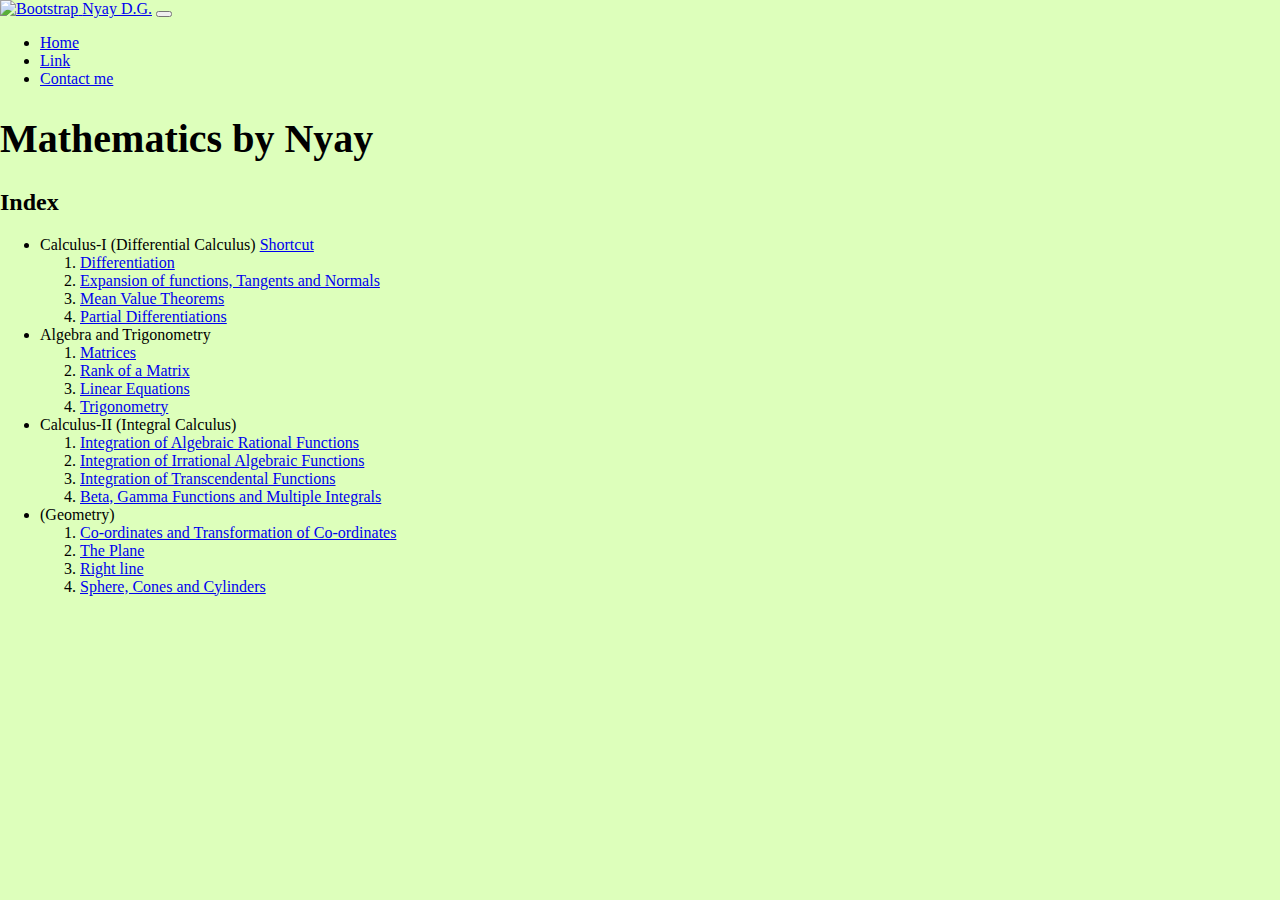
==== commit 14142794: "Add files via upload" ====
--- a/index.html
+++ b/index.html
@@ -1,84 +1,116 @@
-<!DOCTYPE html>
+<!doctype html>
 <html lang="en">
-<head>
-    <meta charset="UTF-8">
-    <title>Nyay D.G.</title>
-    <link rel="stylesheet" href="styles.css">
-</head>
-<body>
-    <h1>Mathematics by Nyay</h1>
-    <h2>Index</h2>
-    <ul>
-        <li>
-            Calculus-I (Differential Calculus)
-            <ol>
-                <li>
-                    <a href="#">Differentiation</a>
-                </li>
-                <li>
-                    <a href="#">Expansion of functions, Tangents and Normals</a>
-                </li>
-                <li>
-                    <a href="#">Mean Value Theorems</a>
-                </li>
-                <li>
-                    <a href="#"> Partial Differentiations</a>
-                </li>
-            </ol>
-        </li>
-        <li>
-            Algebra and Trigonometry
-            <ol>
-                <li>
-                    <a href="#">Matrices</a>
-                </li>
-                <li>
-                    <a href="#">Rank of a Matrix</a>
-                </li>
-                <li>
-                    <a href="#">Linear Equations
-                    </a>
-                </li>
-                <li>
-                    <a href="#">Trigonometry</a>
-                </li>
-            </ol>
-        </li>
-        <li>
-            Calculus-II (Integral Calculus)
-            <ol>
-                <li>
-                    <a href="math-paperIII-unit01.html">Integration of Algebraic Rational Functions</a>
-                </li>
-                <li>
-                    <a href="math-paperIII-unit02.html">Integration of Irrational Algebraic Functions</a>
-                </li>
-                <li>
-                    <a href="math-paperIII-unit03.html">Integration of Transcendental Functions</a>
-                </li>
-                <li>
-                    <a href="math-paperIII-unit04.html">Beta, Gamma Functions and Multiple Integrals</a>
-                </li>
-            </ol>
-        </li>
-        <li>
-            (Geometry)
-            <ol>
-                <li>
-                    <a href="#">Co-ordinates and Transformation of Co-ordinates</a>
-                </li>
-                <li>
-                    <a href="#"> The Plane</a>
-                </li>
-                <li>
-                    <a href="#">Right line</a>
-                </li>
-                <li>
-                    <a href="#">Sphere, Cones and Cylinders</a>
-                </li>
-            </ol>
-        </li>
-    </ul>
+    <head>
+        <meta charset="utf-8">
+        <meta name="viewport" content="width=device-width, initial-scale=1">
+        <title>Nyay D.G.</title>
+        <!-- BOOTSTRAP CSS -->
+        <link href="https://cdn.jsdelivr.net/npm/bootstrap@5.3.0-alpha3/dist/css/bootstrap.min.css" rel="stylesheet" integrity="sha384-KK94CHFLLe+nY2dmCWGMq91rCGa5gtU4mk92HdvYe+M/SXH301p5ILy+dN9+nJOZ" crossorigin="anonymous">
+        <!-- LOCAL CSS -->
+        <link rel="stylesheet" href="styles.css">
+        <!-- FAVICON -->
+        <link rel="icon" type="image/x-icon" href="favicon.png">
+    </head>
+    <body>
+        <nav class="navbar navbar-expand-lg bg-body-tertiary">
+            <div class="container-fluid">
+                <a class="navbar-brand" href="index.html">
+                    <img src="profile.png" alt="Bootstrap" width="30" height="24">
+                </a>
+              <a class="navbar-brand" href="index.html">Nyay D.G.</a>
+              <button class="navbar-toggler" type="button" data-bs-toggle="collapse" data-bs-target="#navbarSupportedContent" aria-controls="navbarSupportedContent" aria-expanded="false" aria-label="Toggle navigation">
+                <span class="navbar-toggler-icon"></span>
+              </button>
+              <div class="collapse navbar-collapse" id="navbarSupportedContent">
+                <ul class="navbar-nav ms-auto mb-2 mb-lg-0">
+                    <li class="nav-item">
+                        <a class="nav-link active" aria-current="page" href="index.html">Home</a>
+                    </li>
+                    <li class="nav-item">
+                        <a class="nav-link" href="https://www.youtube.com/channel/UCUZCeyt2Tp2RTxKwu4fJcxw">Link</a>
+                    </li>
+                    <li class="nav-item">
+                        <a class="nav-link" href="mailto:ngshmk9@gmail.com">Contact me</a>
+                    </li>
+                </ul>
+              </div>
+            </div>
+          </nav>
+        <h1>Mathematics by Nyay</h1>
+        <script src="https://cdn.jsdelivr.net/npm/bootstrap@5.3.0-alpha3/dist/js/bootstrap.bundle.min.js" integrity="sha384-ENjdO4Dr2bkBIFxQpeoTz1HIcje39Wm4jDKdf19U8gI4ddQ3GYNS7NTKfAdVQSZe" crossorigin="anonymous"></script>
+        <h2>Index</h2>
+        <ul>
+            <li>
+                Calculus-I (Differential Calculus)
+                <a class="btn btn-info btn-outline-dark btn-sm" href="math-shortcut.html" role="button">Shortcut</a>
+                <ol>
+                    <li>
+                        <a href="#">Differentiation</a>
+                    </li>
+                    <li>
+                        <a href="#">Expansion of functions, Tangents and Normals</a>
+                    </li>
+                    <li>
+                        <a href="#">Mean Value Theorems</a>
+                    </li>
+                    <li>
+                        <a href="#"> Partial Differentiations</a>
+                    </li>
+                </ol>
+            </li>
+            <li>
+                Algebra and Trigonometry
+                <ol>
+                    <li>
+                        <a href="#">Matrices</a>
+                    </li>
+                    <li>
+                        <a href="#">Rank of a Matrix</a>
+                    </li>
+                    <li>
+                        <a href="#">Linear Equations
+                        </a>
+                    </li>
+                    <li>
+                        <a href="#">Trigonometry</a>
+                    </li>
+                </ol>
+            </li>
+            <li>
+                Calculus-II (Integral Calculus)
+                <ol>
+                    <li>
+                        <a href="math-paperIII-unit01.html">Integration of Algebraic Rational Functions</a>
+                    </li>
+                    <li>
+                        <a href="math-paperIII-unit02.html">Integration of Irrational Algebraic Functions</a>
+                    </li>
+                    <li>
+                        <a href="math-paperIII-unit03.html">Integration of Transcendental Functions</a>
+                    </li>
+                    <li>
+                        <a href="math-paperIII-unit04.html">Beta, Gamma Functions and Multiple Integrals</a>
+                    </li>
+                </ol>
+            </li>
+            <li>
+                (Geometry)
+                <ol>
+                    <li>
+                        <a href="#">Co-ordinates and Transformation of Co-ordinates</a>
+                    </li>
+                    <li>
+                        <a href="#"> The Plane</a>
+                    </li>
+                    <li>
+                        <a href="#">Right line</a>
+                    </li>
+                    <li>
+                        <a href="#">Sphere, Cones and Cylinders</a>
+                    </li>
+                </ol>
+            </li>
+        </ul>
 
-</body>
+    </body>
 </html>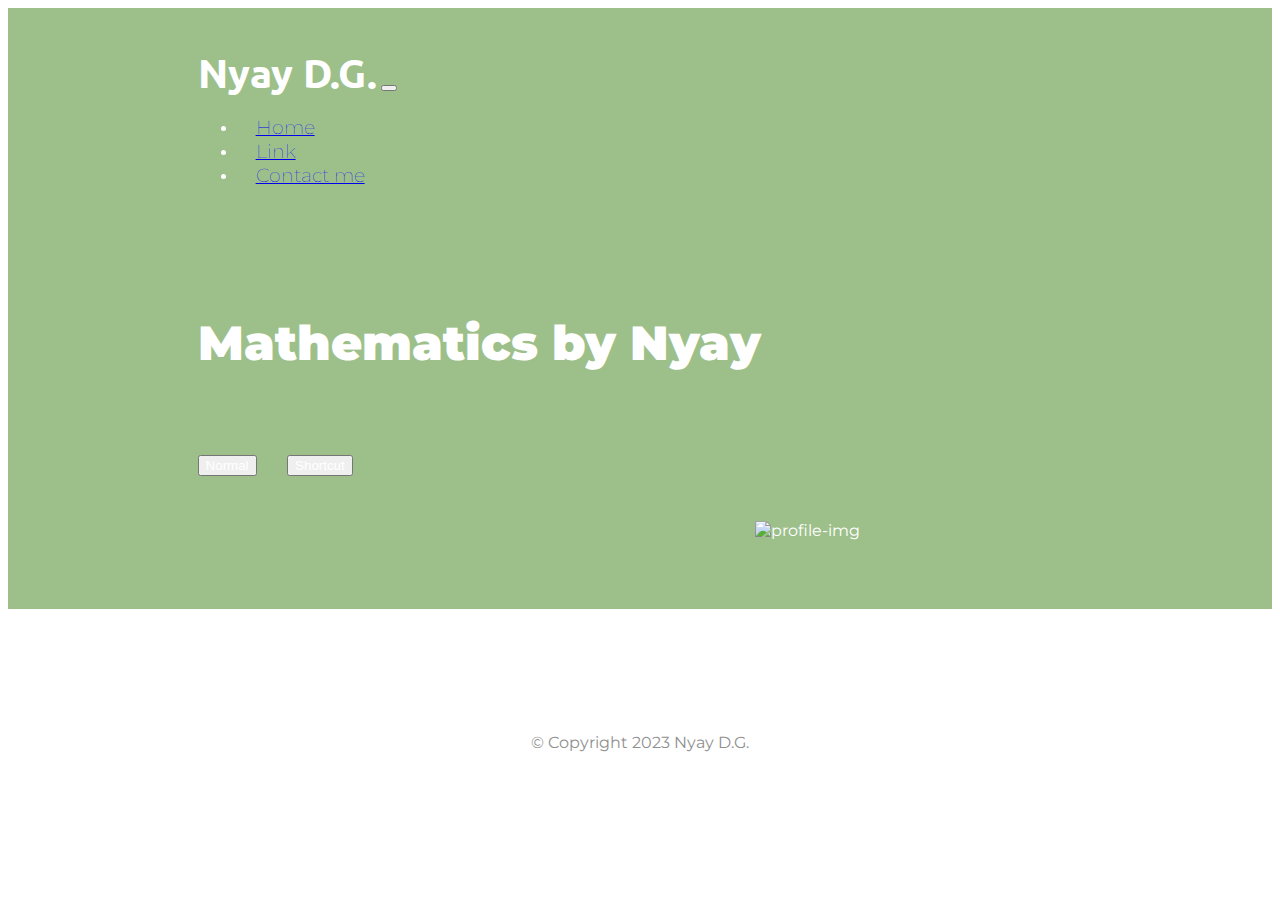
==== commit f7907a99: "Add files via upload" ====
--- a/index.html
+++ b/index.html
@@ -1,116 +1,82 @@
-<!doctype html>
-<html lang="en">
-    <head>
-        <meta charset="utf-8">
-        <meta name="viewport" content="width=device-width, initial-scale=1">
-        <title>Nyay D.G.</title>
-        <!-- BOOTSTRAP CSS -->
-        <link href="https://cdn.jsdelivr.net/npm/bootstrap@5.3.0-alpha3/dist/css/bootstrap.min.css" rel="stylesheet" integrity="sha384-KK94CHFLLe+nY2dmCWGMq91rCGa5gtU4mk92HdvYe+M/SXH301p5ILy+dN9+nJOZ" crossorigin="anonymous">
-        <!-- LOCAL CSS -->
-        <link rel="stylesheet" href="styles.css">
-        <!-- FAVICON -->
-        <link rel="icon" type="image/x-icon" href="favicon.png">
-    </head>
-    <body>
-        <nav class="navbar navbar-expand-lg bg-body-tertiary">
-            <div class="container-fluid">
-                <a class="navbar-brand" href="index.html">
-                    <img src="profile.png" alt="Bootstrap" width="30" height="24">
-                </a>
-              <a class="navbar-brand" href="index.html">Nyay D.G.</a>
-              <button class="navbar-toggler" type="button" data-bs-toggle="collapse" data-bs-target="#navbarSupportedContent" aria-controls="navbarSupportedContent" aria-expanded="false" aria-label="Toggle navigation">
-                <span class="navbar-toggler-icon"></span>
-              </button>
-              <div class="collapse navbar-collapse" id="navbarSupportedContent">
-                <ul class="navbar-nav ms-auto mb-2 mb-lg-0">
-                    <li class="nav-item">
-                        <a class="nav-link active" aria-current="page" href="index.html">Home</a>
-                    </li>
-                    <li class="nav-item">
-                        <a class="nav-link" href="https://www.youtube.com/channel/UCUZCeyt2Tp2RTxKwu4fJcxw">Link</a>
-                    </li>
-                    <li class="nav-item">
-                        <a class="nav-link" href="mailto:ngshmk9@gmail.com">Contact me</a>
-                    </li>
-                </ul>
-              </div>
-            </div>
-          </nav>
-        <h1>Mathematics by Nyay</h1>
-        <script src="https://cdn.jsdelivr.net/npm/bootstrap@5.3.0-alpha3/dist/js/bootstrap.bundle.min.js" integrity="sha384-ENjdO4Dr2bkBIFxQpeoTz1HIcje39Wm4jDKdf19U8gI4ddQ3GYNS7NTKfAdVQSZe" crossorigin="anonymous"></script>
-        <h2>Index</h2>
-        <ul>
-            <li>
-                Calculus-I (Differential Calculus)
-                <a class="btn btn-info btn-outline-dark btn-sm" href="math-shortcut.html" role="button">Shortcut</a>
-                <ol>
-                    <li>
-                        <a href="#">Differentiation</a>
-                    </li>
-                    <li>
-                        <a href="#">Expansion of functions, Tangents and Normals</a>
-                    </li>
-                    <li>
-                        <a href="#">Mean Value Theorems</a>
-                    </li>
-                    <li>
-                        <a href="#"> Partial Differentiations</a>
-                    </li>
-                </ol>
-            </li>
-            <li>
-                Algebra and Trigonometry
-                <ol>
-                    <li>
-                        <a href="#">Matrices</a>
-                    </li>
-                    <li>
-                        <a href="#">Rank of a Matrix</a>
-                    </li>
-                    <li>
-                        <a href="#">Linear Equations
-                        </a>
-                    </li>
-                    <li>
-                        <a href="#">Trigonometry</a>
-                    </li>
-                </ol>
-            </li>
-            <li>
-                Calculus-II (Integral Calculus)
-                <ol>
-                    <li>
-                        <a href="math-paperIII-unit01.html">Integration of Algebraic Rational Functions</a>
-                    </li>
-                    <li>
-                        <a href="math-paperIII-unit02.html">Integration of Irrational Algebraic Functions</a>
-                    </li>
-                    <li>
-                        <a href="math-paperIII-unit03.html">Integration of Transcendental Functions</a>
-                    </li>
-                    <li>
-                        <a href="math-paperIII-unit04.html">Beta, Gamma Functions and Multiple Integrals</a>
-                    </li>
-                </ol>
-            </li>
-            <li>
-                (Geometry)
-                <ol>
-                    <li>
-                        <a href="#">Co-ordinates and Transformation of Co-ordinates</a>
-                    </li>
-                    <li>
-                        <a href="#"> The Plane</a>
-                    </li>
-                    <li>
-                        <a href="#">Right line</a>
-                    </li>
-                    <li>
-                        <a href="#">Sphere, Cones and Cylinders</a>
-                    </li>
-                </ol>
-            </li>
-        </ul>
+<!DOCTYPE html>
+<html>
 
-    </body>
-</html>+<head>
+  <meta charset="utf-8">
+  <title>Nyay D.G.</title>
+  <!-- BOOTSTRAP CSS -->
+  <link href="https://cdn.jsdelivr.net/npm/bootstrap@5.1.3/dist/css/bootstrap.min.css" rel="stylesheet" integrity="sha384-1BmE4kWBq78iYhFldvKuhfTAU6auU8tT94WrHftjDbrCEXSU1oBoqyl2QvZ6jIW3" crossorigin="anonymous">
+  <!-- CSS -->
+  <link rel="stylesheet" href="styles20.css">
+  <!-- FONT AWESOME -->
+  <script src="https://kit.fontawesome.com/4b61ede10b.js" crossorigin="anonymous"></script>
+  <!-- GOOGLE FONTS -->
+  <link rel="preconnect" href="https://fonts.googleapis.com">
+  <link rel="preconnect" href="https://fonts.gstatic.com" crossorigin>
+  <link href="https://fonts.googleapis.com/css2?family=Montserrat:wght@100;400;900&family=Ubuntu&display=swap" rel="stylesheet">
+</head>
+
+<body>
+
+  <!-- BOOTSTRAP JAVASCRIPT -->
+  <script src="https://cdn.jsdelivr.net/npm/bootstrap@5.1.3/dist/js/bootstrap.bundle.min.js" integrity="sha384-ka7Sk0Gln4gmtz2MlQnikT1wXgYsOg+OMhuP+IlRH9sENBO0LRn5q+8nbTov4+1p" crossorigin="anonymous"></script>
+ 
+  <section id="title">
+    <div class="container-fluid"> 
+
+      <!-- Nav Bar -->
+      <nav class="navbar navbar-expand-lg navbar-dark">
+        <a class="navbar-brand">Nyay D.G.</a>
+        <button class="navbar-toggler" type="button" data-bs-toggle="collapse" data-bs-target="#navbarSupportedContent" aria-controls="navbarSupportedContent" aria-expanded="false" aria-label="Toggle navigation">
+          <span class="navbar-toggler-icon"></span>
+        </button>
+        
+        <div class="collapse navbar-collapse" id="navbarSupportedContent">
+          <ul class="navbar-nav ms-auto">
+              <li class="nav-item">
+                  <a class="nav-link" href="index2o.html">Home</a>
+              </li>
+              <li class="nav-item">
+                  <a class="nav-link" href="https://www.youtube.com/channel/UCUZCeyt2Tp2RTxKwu4fJcxw">Link</a>
+              </li>
+              <li class="nav-item">
+                  <a class="nav-link" href="mailto:ngshmk9@gmail.com">Contact me</a>
+              </li>
+          </ul>
+        </div>
+      </nav>
+
+      <!-- Title -->
+
+      <div class="row">
+        <div class="col-lg-6">
+          <h1 class="big-heading">Mathematics by Nyay</h1>
+          <button type="button" class="btn btn-dark btn-lg download-buttons"><i class="fa-brands fa-apple"></i> <a class="download-a-tag" href="math-normal.html"> Normal</a></button>
+          <button type="button" class="btn btn-outline-light btn-lg download-buttons"><i class="fa-brands fa-google-play"></i> <a class="download-a-tag" href="math-shortcut.html"> Shortcut</a></button>
+        </div>
+
+        <div class="col-lg-6">
+          <img class="title-image" src="profile.png" alt="profile-img">
+        </div>
+      </div>
+    
+    </div>
+  </section>
+
+  <!-- Footer -->
+
+  <footer id="footer">
+    <div class="container-fluid">
+      <a href="https://www.facebook.com/profile.php?id=100074601494552" class="social-icon fa-brands fa-facebook"></a>
+      <a href="https://twitter.com/nyay_ngshmk9" class="social-icon fa-brands fa-twitter"></a>
+      <a href="https://www.linkedin.com/in/nyay-d-g/" class="social-icon fa-brands fa-linkedin"></a>
+      <a href="https://github.com/NyayDG" class="social-icon fa-brands fa-github"></a>
+
+      <p>© Copyright 2023 Nyay D.G.</p>
+    </div>
+  </footer>
+
+
+</body>
+
+</html>
--- a/styles20.css
+++ b/styles20.css
@@ -0,0 +1,106 @@
+body {
+    font-family: 'Montserrat', sans-serif;
+    text-align: center;
+}
+
+h1, h2, h3, h4, h5, h6 {
+    font-family: 'Montserrat', sans-serif;
+    font-weight: 700;
+}
+
+p {
+    color: #8f8f8f;
+}
+
+/******************* CLASS SELECTOR ***********************/
+
+/* 01 */
+
+.container-fluid {
+    padding: 7% 15%;
+}
+
+/* 02 NAVIGATION BAR */
+
+.navbar {
+    padding: 0 0 4.5rem;
+}
+
+.navbar-brand {
+    font-family: 'Ubuntu';
+    font-size: 2.5rem;
+    font-weight: bold;
+}
+
+.nav-item {
+    padding: 0 18px;
+}
+
+.nav-link {
+    font-size: 1.2rem;
+    font-family: 'Montserrat', sans-serif;
+    font-weight: 100;
+}
+
+/* TITLE */
+
+.big-heading {
+    font-family: 'Montserrat', sans-serif;
+    font-weight: 900;
+    font-size: 3rem;
+    line-height: 1.5;
+}
+
+/* 03 DOWNLOAD BUTTONS. * ALSO INCLUDE CSS ON BUTTONS OF FOOTER */
+.download-buttons {
+    margin: 5% 3% 5% 0;
+}
+
+.download-a-tag {
+    text-decoration: none;
+    color: #fff;
+}
+
+.title-image {
+    width: 19%;
+    position: absolute;
+    right: 22%;
+}
+
+/* PRESS SECTION */
+
+.press-logo {
+    width: 15%;
+    margin: 20px 20px 50px;
+}
+
+/* FOOTER SECTION */
+.social-icon {
+    margin: 20px 10px;
+    text-decoration: none;
+}
+
+/******************** ID SELECTOR **************************/
+
+/* TITLE */
+#title {
+    background-color: #9DC08B;
+    color: #fff;
+    text-align: left;
+}
+
+#title .container-fluid {
+    padding: 3% 15% 7%;
+}
+
+/*************** MEDIA QUERY ************************/
+@media (max-width: 1020px) {
+    #title {
+        text-align: center;
+    }
+
+    .title-image {
+        position: static;
+        width: 45%;
+    }
+}